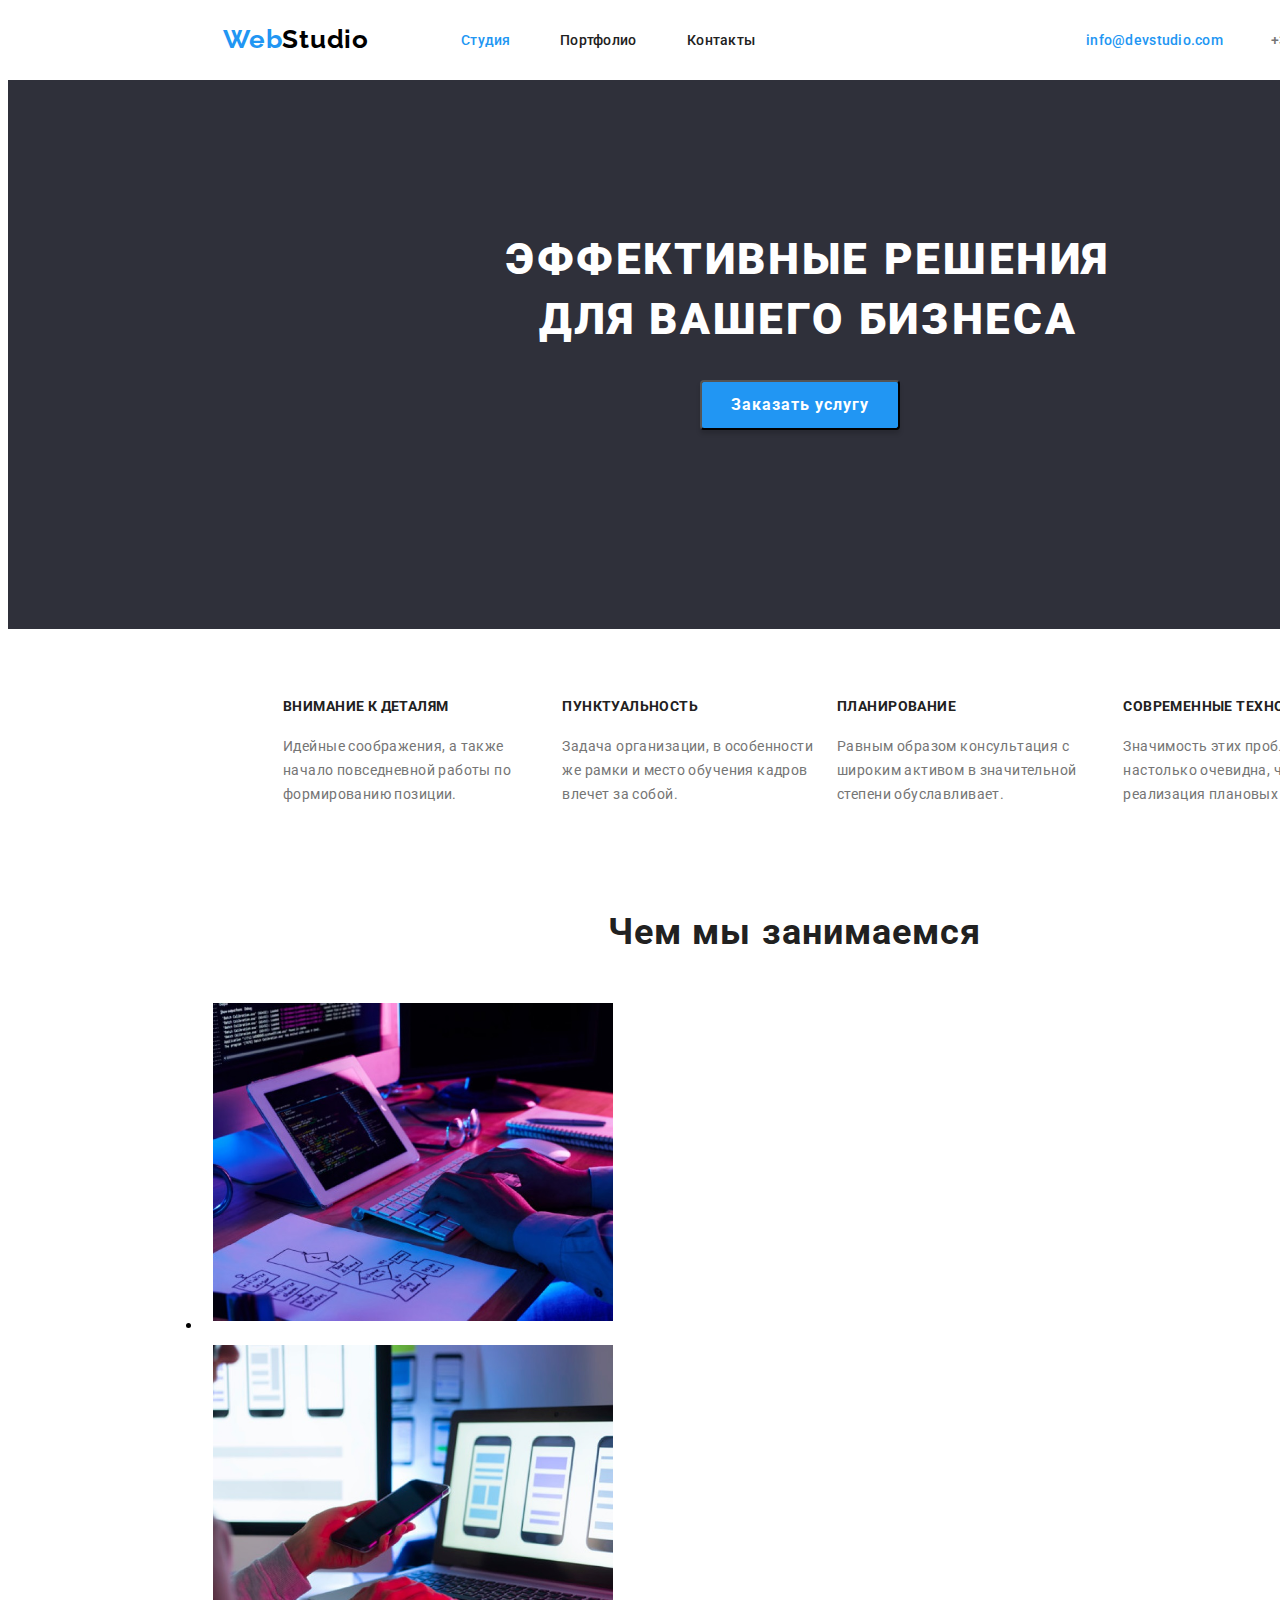
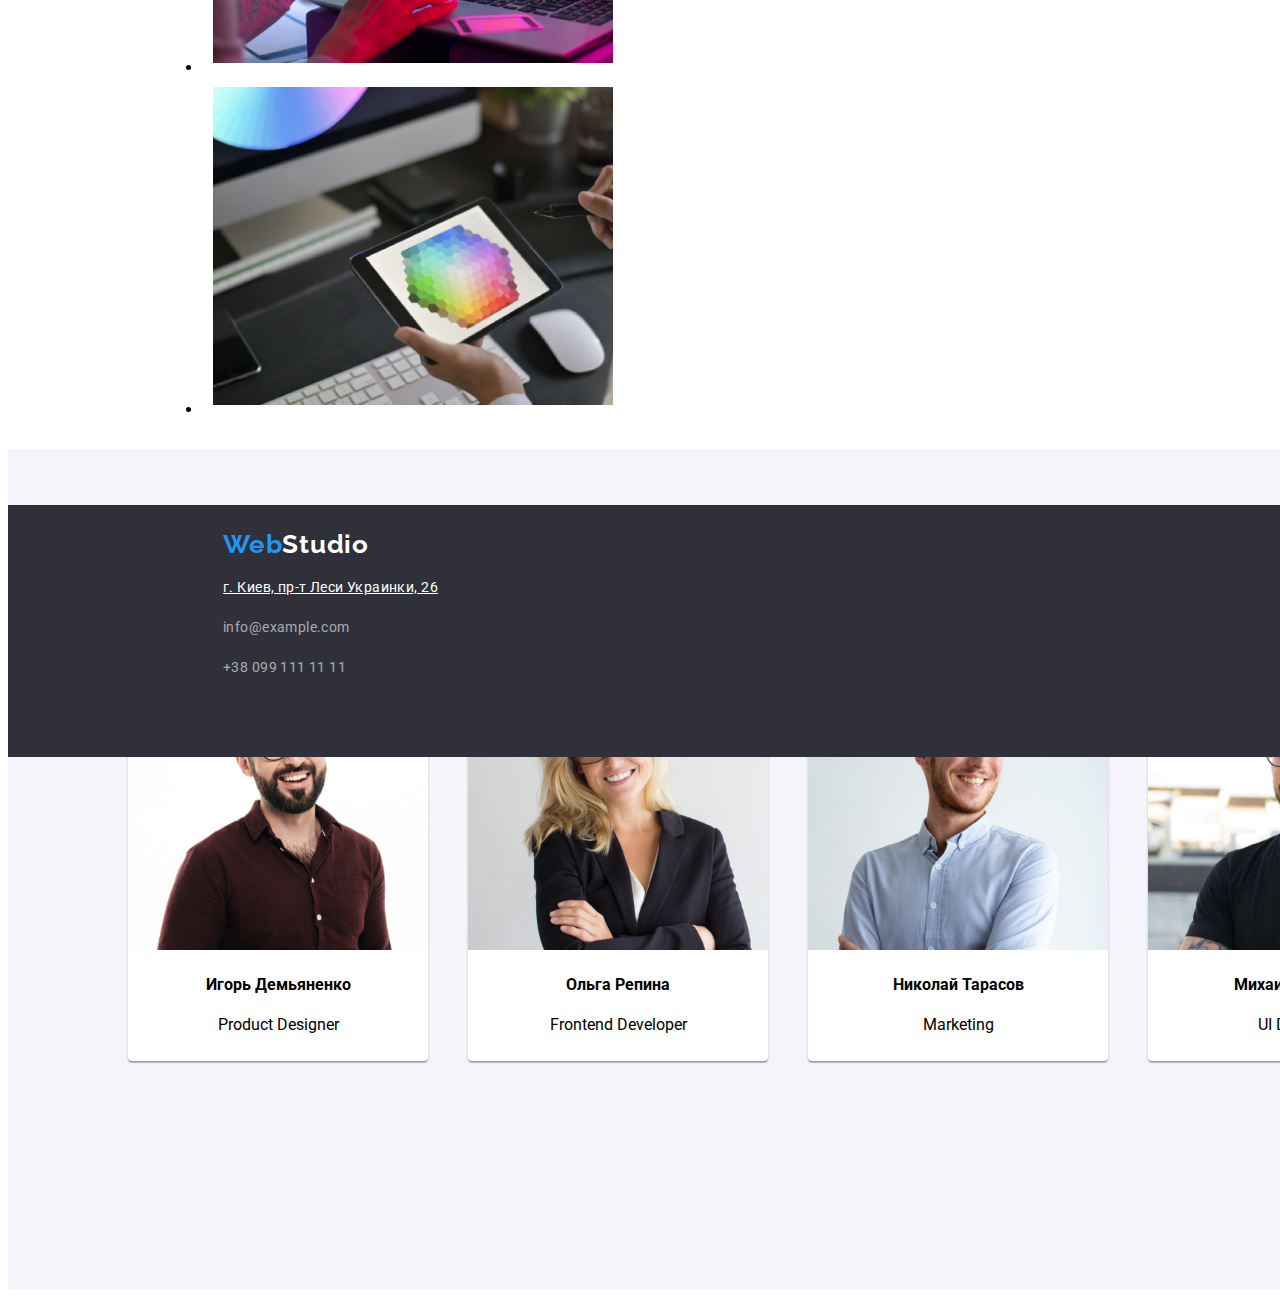
==== index.html @ 10d5cc78 "Add files via upload" ====
<!DOCTYPE html>
<html lang="en">
<head>
    <meta charset="UTF-8">
    <meta http-equiv="X-UA-Compatible" content="IE=edge">
    <meta name="viewport" content="width=device-width, initial-scale=1.0">
    <title>KekStudio</title>
    <link rel="stylesheet" href="styles/styles.css">
    <link rel="preconnect" href="https://fonts.googleapis.com">
    <link rel="preconnect" href="https://fonts.gstatic.com" crossorigin>
    <link href="https://fonts.googleapis.com/css2?family=Raleway:wght@700&family=Roboto:wght@400;700;900&display=swap"
        rel="stylesheet">
</head>
<body>
    <!-- header линия ссылок итд -->
    <header class="header-top">
        <a href="" class="webstudio">Web<span style="color: black;">Studio</span></a>
        <a href="" class="header-studio">Студия</a>
        <a href="portfolio.html" class="header-contact-portfolio">Портфолио</a>
        <a href="" class="header-contact">Контакты</a>
        <a href="mailto:info@devstudio.com" class="header-email">info@devstudio.com</a>
        <a href="tel:+380961111111" class="header-phone">+38 096 111 11 11</a>
    </header>
    <main>
        <!-- первый блок - пикча со слоганом -->
        <section class="fblock-solutions">
            <h1 class="fblock-solutions-text">
                Эффективные решения<br> для вашего бизнеса
            </h1>
            <button class="fblock-button">
                Заказать услугу
            </button>
        </section>
        <!-- 2й блок. тезисы + чем занимаемся -->
        <!-- 4 блока с тезисами -->
        <section class="sblockmain">
            <ul class="sblock-fourblocks">
                <li class="sblock-blocks">
                    <h3 class="sblock-blocks-headers">
                        Внимание к деталям
                    </h3>
                    <div class="sblock-blocks-text">
                    Идейные соображения, а также начало повседневной работы по формированию позиции.</div>
                </li>
                <li class="sblock-blocks">
                    <h3 class="sblock-blocks-headers">
                        Пунктуальность
                    </h3>
                    <div class="sblock-blocks-text">
                    Задача организации, в особенности же рамки и место обучения кадров влечет за собой.</div>
                </li>
                <li class="sblock-blocks">
                    <h3 class="sblock-blocks-headers">
                        Планирование
                    </h3>
                    <div class="sblock-blocks-text">
                    Равным образом консультация с широким активом в значительной степени обуславливает.</div>
                </li>
                <li class="sblock-blocks">
                    <h3 class="sblock-blocks-headers">
                        Современные технологии
                    </h3>
                    <div class="sblock-blocks-text">
                    Значимость этих проблем настолько очевидна, что реализация плановых заданий.</div>
                </li>
            </ul>
            <!-- надпись что мы делаем -->
            <span class="sblock-whatwedo">Чем мы занимаемся</span>
            <!-- пикчи -->
            <ul class="sblock-pics">
                <li><img src="img/comp.jpg" alt="Italian Trulli" style="width:400px" class="sb-image"></li>
                <li><img src="img/comp2.jpg" alt="Italian Trulli" style="width:400px" class="sb-image"></li>
                <li><img src="img/comp3.jpg" alt="Italian Trulli" style="width:400px" class="sb-image"></li>
            </ul>
        </section>
    </main>
    <!-- 3й блок - дримтим -->
    <section class="dreamteammain">
        <h2 class="ourteamtext">Наша команда</h2>
            <ul class="tblock-main">
            <li class="tblock-teammateblock">
                <img src="img/bob.jpg" alt="r u rly read this?" style="width:300px"><br>
                <div class="bob-full"><h4>Игорь Демьяненко</h4> 
                Product Designer</div>
            </li>
            <li class="tblock-teammateblock">
                <img src="img/bob2.jpg" alt="r u rly read this?" style="width:300px"><br>
                <div class="bob-full"><h4>Ольга Репина</h4>
                Frontend Developer</div>
            </li>
            <li class="tblock-teammateblock">
                <img src="img/bob3.jpg" alt="r u rly read this?" style="width:300px"><br>
                <div class="bob-full"><h4>Николай Тарасов</h4> 
                Marketing</div></li>
            <li class="tblock-teammateblock">
                <img src="img/bob4.jpg" alt="err 404"  style="width:300px"><br>
                <div class="bob-full"><h4>Михаил Ермаков</h4> 
                UI Designer</div>
            </li>
            </ul>
        </section>
    <!-- футер - адрес контакты -->
    <footer class="footer-">
        <a href="" class="webstudio">Web<span style="color: rgb(255, 255, 255);">Studio</span></a>
        <address class="connect"><a href="https://goo.gl/maps/tZHJ2D7qMrznp7KE7" class="adr">г. Киев, пр-т Леси Украинки, 26</a>
        <p><a href="mailto:info@example.com" class="email">info@example.com</a></p>
        <p><a href="tel:+380991111111" class="tel">+38 099 111 11 11</a></p>
        </address>
    </footer>
</body>
</html>
---- styles/styles.css ----
body {
  background-color: #ffffff;
  font-family: "Roboto", sans-serif;
}
/* header линия ссылок итд */
.header-top {
  position: absolute;
  width: 1600px;
  height: 80px;
  left: 0px;
  top: 0px;
  margin-left: 8px;
  background: #ffffff;
}
.webstudio {
  position: absolute;
  width: 145px;
  height: 31px;
  left: 215px;
  top: 24px;
  text-decoration: none;
  font-family: Raleway;
  font-style: normal;
  font-weight: bold;
  font-size: 26px;
  line-height: 31px;
  letter-spacing: 0.03em;
  color: #2196f3;
}
.header-studio {
  position: absolute;
  width: 49px;
  height: 16px;
  left: 453px;
  top: 32px;
  text-decoration: none;
  font-family: Roboto;
  font-style: normal;
  font-weight: 500;
  font-size: 14px;
  line-height: 16px;
  letter-spacing: 0.02em;

  color: #2196f3;
}

.header-contact-portfolio {
  position: absolute;
  width: 77px;
  height: 16px;
  left: 552px;
  top: 32px;
  text-decoration: none;
  font-family: Roboto;
  font-style: normal;
  font-weight: 500;
  font-size: 14px;
  line-height: 16px;
  letter-spacing: 0.02em;

  color: #212121;
}
.header-contact {
  position: absolute;
  width: 68px;
  height: 16px;
  left: 679px;
  top: 32px;
  text-decoration: none;
  font-family: Roboto;
  font-style: normal;
  font-weight: 500;
  font-size: 14px;
  line-height: 16px;
  letter-spacing: 0.02em;

  color: #212121;
}
.header-email {
  position: absolute;
  width: 135px;
  height: 16px;
  left: 1078px;
  top: 32px;
  text-decoration: none;
  font-family: Roboto;
  font-style: normal;
  font-weight: 500;
  font-size: 14px;
  line-height: 16px;
  letter-spacing: 0.02em;

  color: #2196f3;
}
.header-phone {
  position: absolute;
  width: 122px;
  height: 16px;
  left: 1263px;
  top: 32px;
  text-decoration: none;
  font-family: Roboto;
  font-style: normal;
  font-weight: 500;
  font-size: 14px;
  line-height: 16px;
  letter-spacing: 0.02em;

  color: #757575;
}

/* первый блок - пикча со слоганом */
.fblock-solutions {
  background-color: #2f303a;
  width: 1600px;
  height: 600px;
  text-align: center;
}
.fblock-solutions-text {
  color: #ffffff;
  text-transform: uppercase;
  font-weight: 900;
  font-family: Roboto;
  font-size: 44px;
  font-style: normal;
  font-weight: 900;
  line-height: 60px;
  letter-spacing: 0.06em;
  text-align: center;
  padding-top: 200px;
  padding-bottom: 0px;
}
.fblock-button {
  position: absolute;
  width: 200px;
  height: 50px;
  left: 700px;
  top: 380px;
  background: #2196f3;
  box-shadow: 0px 4px 4px rgba(0, 0, 0, 0.15);
  border-radius: 4px;
  font-family: Roboto;
  font-style: normal;
  font-weight: bold;
  font-size: 16px;
  line-height: 30px;
  letter-spacing: 0.06em;
  color: #ffffff;
  cursor: pointer;
}
/* 2й блок. тезисы + чем занимаемся */
.sblockmain {
  width: 1600px;
}

.sblock-fourblocks {
  list-style-type: none;
  display: flex;
  flex-direction: row;
  width: 1100px;
  margin-left: auto;
  margin-right: auto;
  margin-top: 50px;
  margin-bottom: 100px;
}
.sblock-blocks {
  margin: 5px;
}
.sblock-blocks-headers {
  font-family: Roboto;
  font-style: normal;
  font-weight: bold;
  font-size: 14px;
  line-height: 16px;
  letter-spacing: 0.03em;
  text-transform: uppercase;

  color: #212121;
}
.sblock-blocks-text {
  margin-top: 20px;
  font-family: Roboto;
  font-style: normal;
  font-weight: normal;
  font-size: 14px;
  line-height: 24px;
  letter-spacing: 0.03em;
  color: #757575;
}

.sblock-whatwedo {
  margin-left: 600px;
  text-align: center;
  font-family: Roboto;
  font-style: normal;
  font-weight: bold;
  font-size: 36px;
  line-height: 42px;
  text-align: center;
  letter-spacing: 0.03em;

  color: #212121;
}

.sblock-pics {
  margin-top: 40px;
  margin-left: 155px;
  margin-right: auto;
}
.sb-image {
  margin: 10px;
}
/* 3й блок - дримтим */
.dreamteammain {
  width: 1600px;
  background: #f5f4fa;
}
.ourteamtext {
  text-align: center;
  font-family: Roboto;
  font-style: normal;
  font-weight: bold;
  font-size: 36px;
  line-height: 42px;
  text-align: center;
  letter-spacing: 0.03em;
  padding-top: 120px;
  color: #212121;
}

.tblock-main {
  display: flex;
  flex-direction: row;
  width: 1600px;
  height: 648px;
  padding-left: 100px;
}
.tblock-teammateblock {
  background-color: #ffffff;
  list-style-type: none;
  text-align: center;
  margin: 20px;
  margin-bottom: 0px;
  box-shadow: 0px 1px 3px rgba(0, 0, 0, 0.12), 0px 1px 1px rgba(0, 0, 0, 0.14),
    0px 2px 1px rgba(0, 0, 0, 0.2);
  border-radius: 0px 0px 4px 4px;
  height: 400px;
}

/* футер - адрес контакты */
.footer- {
  position: absolute;
  width: 1600px;
  height: 252px;
  left: 0px;
  top: 2097px;
  background: #2f303a;
  margin: 8px;
}
.connect {
  margin-top: 70px;
  margin-left: 215px;
}
.adr {
  font-family: Roboto;
  font-style: normal;
  font-weight: normal;
  font-size: 14px;
  line-height: 24px;
  /* or 171% */

  letter-spacing: 0.03em;

  color: #ffffff;
}
.email {
  font-family: Roboto;
  font-style: normal;
  font-weight: normal;
  font-size: 14px;
  line-height: 24px;
  /* or 171% */

  letter-spacing: 0.03em;
  text-decoration: none;
  color: rgba(255, 255, 255, 0.6);
}
.tel {
  font-family: Roboto;
  font-style: normal;
  font-weight: normal;
  font-size: 14px;
  line-height: 24px;
  /* or 171% */
  text-decoration: none;
  letter-spacing: 0.03em;

  color: rgba(255, 255, 255, 0.6);
}
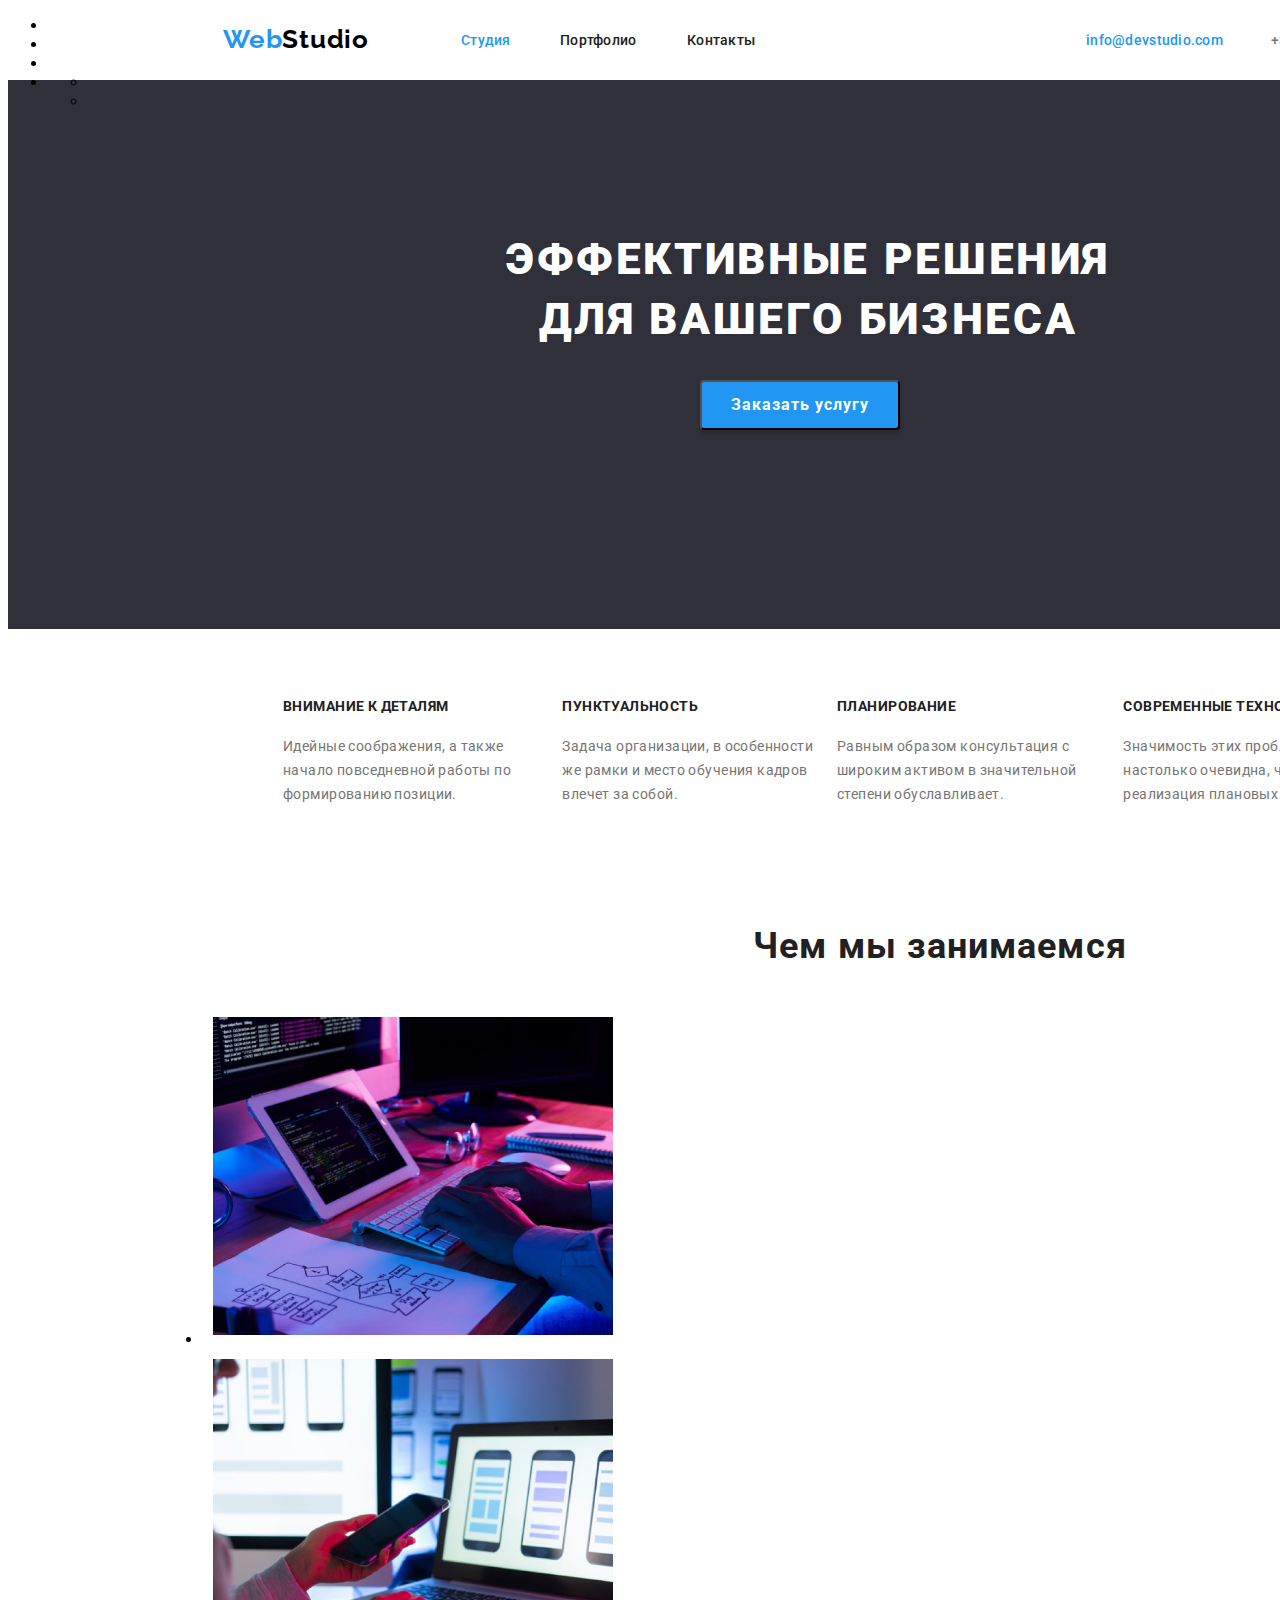
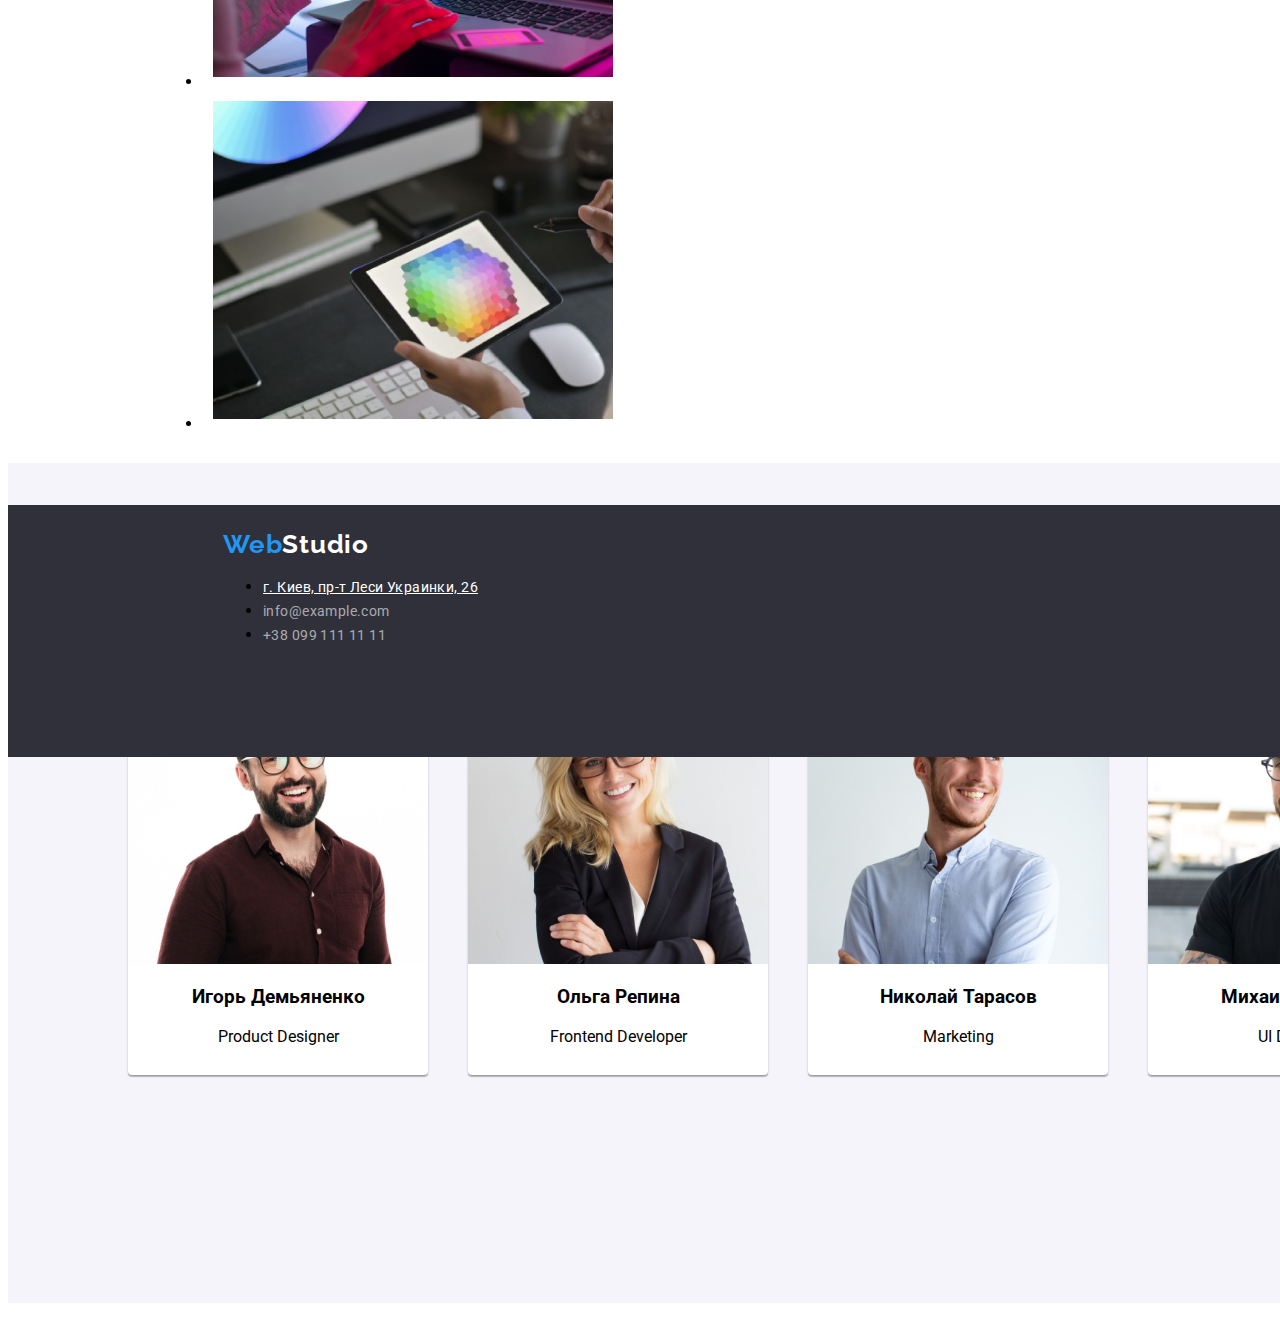
==== commit 1297c585: "Add files via upload" ====
--- a/index.html
+++ b/index.html
@@ -14,12 +14,14 @@
 <body>
     <!-- header линия ссылок итд -->
     <header class="header-top">
-        <a href="" class="webstudio">Web<span style="color: black;">Studio</span></a>
-        <a href="" class="header-studio">Студия</a>
-        <a href="portfolio.html" class="header-contact-portfolio">Портфолио</a>
-        <a href="" class="header-contact">Контакты</a>
-        <a href="mailto:info@devstudio.com" class="header-email">info@devstudio.com</a>
-        <a href="tel:+380961111111" class="header-phone">+38 096 111 11 11</a>
+        <ul class = "listfirst">
+        <li><a href="" class="webstudio">Web<span style="color: black;">Studio</span></a></li>
+        <li><a href="" class="header-studio">Студия</a></li>
+        <li><a href="portfolio.html" class="header-contact-portfolio">Портфолио</a></li>
+        <li><a href="" class="header-contact">Контакты</a><ul class = "listfirst">
+        <li><a href="mailto:info@devstudio.com" class="header-email">info@devstudio.com</a></li>
+        <li><a href="tel:+380961111111" class="header-phone">+38 096 111 11 11</a></li></ul></li>
+        </ul>
     </header>
     <main>
         <!-- первый блок - пикча со слоганом -->
@@ -27,34 +29,34 @@
             <h1 class="fblock-solutions-text">
                 Эффективные решения<br> для вашего бизнеса
             </h1>
-            <button class="fblock-button">
+            <button class="fblock-button" type="button">
                 Заказать услугу
             </button>
         </section>
         <!-- 2й блок. тезисы + чем занимаемся -->
-        <!-- 4 блока с тезисами -->
+            <!-- 4 блока с тезисами -->
         <section class="sblockmain">
             <ul class="sblock-fourblocks">
                 <li class="sblock-blocks">
                     <h3 class="sblock-blocks-headers">
                         Внимание к деталям
                     </h3>
-                    <div class="sblock-blocks-text">
-                    Идейные соображения, а также начало повседневной работы по формированию позиции.</div>
+                    <p class="sblock-blocks-text">
+                    Идейные соображения, а также начало повседневной работы по формированию позиции.</p>
                 </li>
                 <li class="sblock-blocks">
                     <h3 class="sblock-blocks-headers">
                         Пунктуальность
                     </h3>
-                    <div class="sblock-blocks-text">
-                    Задача организации, в особенности же рамки и место обучения кадров влечет за собой.</div>
+                    <p class="sblock-blocks-text">
+                    Задача организации, в особенности же рамки и место обучения кадров влечет за собой.</p>
                 </li>
                 <li class="sblock-blocks">
                     <h3 class="sblock-blocks-headers">
                         Планирование
                     </h3>
-                    <div class="sblock-blocks-text">
-                    Равным образом консультация с широким активом в значительной степени обуславливает.</div>
+                    <p class="sblock-blocks-text">
+                    Равным образом консультация с широким активом в значительной степени обуславливает.</p>
                 </li>
                 <li class="sblock-blocks">
                     <h3 class="sblock-blocks-headers">
@@ -65,7 +67,9 @@
                 </li>
             </ul>
             <!-- надпись что мы делаем -->
-            <span class="sblock-whatwedo">Чем мы занимаемся</span>
+        </section>
+        <section>
+            <h2 class="sblock-whatwedo">Чем мы занимаемся</h2>
             <!-- пикчи -->
             <ul class="sblock-pics">
                 <li><img src="img/comp.jpg" alt="Italian Trulli" style="width:400px" class="sb-image"></li>
@@ -80,31 +84,33 @@
             <ul class="tblock-main">
             <li class="tblock-teammateblock">
                 <img src="img/bob.jpg" alt="r u rly read this?" style="width:300px"><br>
-                <div class="bob-full"><h4>Игорь Демьяненко</h4> 
-                Product Designer</div>
+                <p class="bob-full"><h3>Игорь Демьяненко</h3> 
+                Product Designer</p>
             </li>
             <li class="tblock-teammateblock">
                 <img src="img/bob2.jpg" alt="r u rly read this?" style="width:300px"><br>
-                <div class="bob-full"><h4>Ольга Репина</h4>
-                Frontend Developer</div>
+                <p class="bob-full"><h3>Ольга Репина</h3>
+                Frontend Developer</p>
             </li>
             <li class="tblock-teammateblock">
                 <img src="img/bob3.jpg" alt="r u rly read this?" style="width:300px"><br>
-                <div class="bob-full"><h4>Николай Тарасов</h4> 
-                Marketing</div></li>
+                <p class="bob-full"><h3>Николай Тарасов</h3> 
+                Marketing</p></li>
             <li class="tblock-teammateblock">
                 <img src="img/bob4.jpg" alt="err 404"  style="width:300px"><br>
-                <div class="bob-full"><h4>Михаил Ермаков</h4> 
-                UI Designer</div>
+                <p class="bob-full"><h3>Михаил Ермаков</h3> 
+                UI Designer</p>
             </li>
             </ul>
         </section>
     <!-- футер - адрес контакты -->
     <footer class="footer-">
         <a href="" class="webstudio">Web<span style="color: rgb(255, 255, 255);">Studio</span></a>
-        <address class="connect"><a href="https://goo.gl/maps/tZHJ2D7qMrznp7KE7" class="adr">г. Киев, пр-т Леси Украинки, 26</a>
-        <p><a href="mailto:info@example.com" class="email">info@example.com</a></p>
-        <p><a href="tel:+380991111111" class="tel">+38 099 111 11 11</a></p>
+        <address class="connect">
+            <ul class="lastliststyle">
+            <li><a href="https://goo.gl/maps/tZHJ2D7qMrznp7KE7" class="adr">г. Киев, пр-т Леси Украинки, 26</a></li>
+            <li><a href="mailto:info@example.com" class="email">info@example.com</a></li>
+            <li><a href="tel:+380991111111" class="tel">+38 099 111 11 11</a></li></ul>
         </address>
     </footer>
 </body>
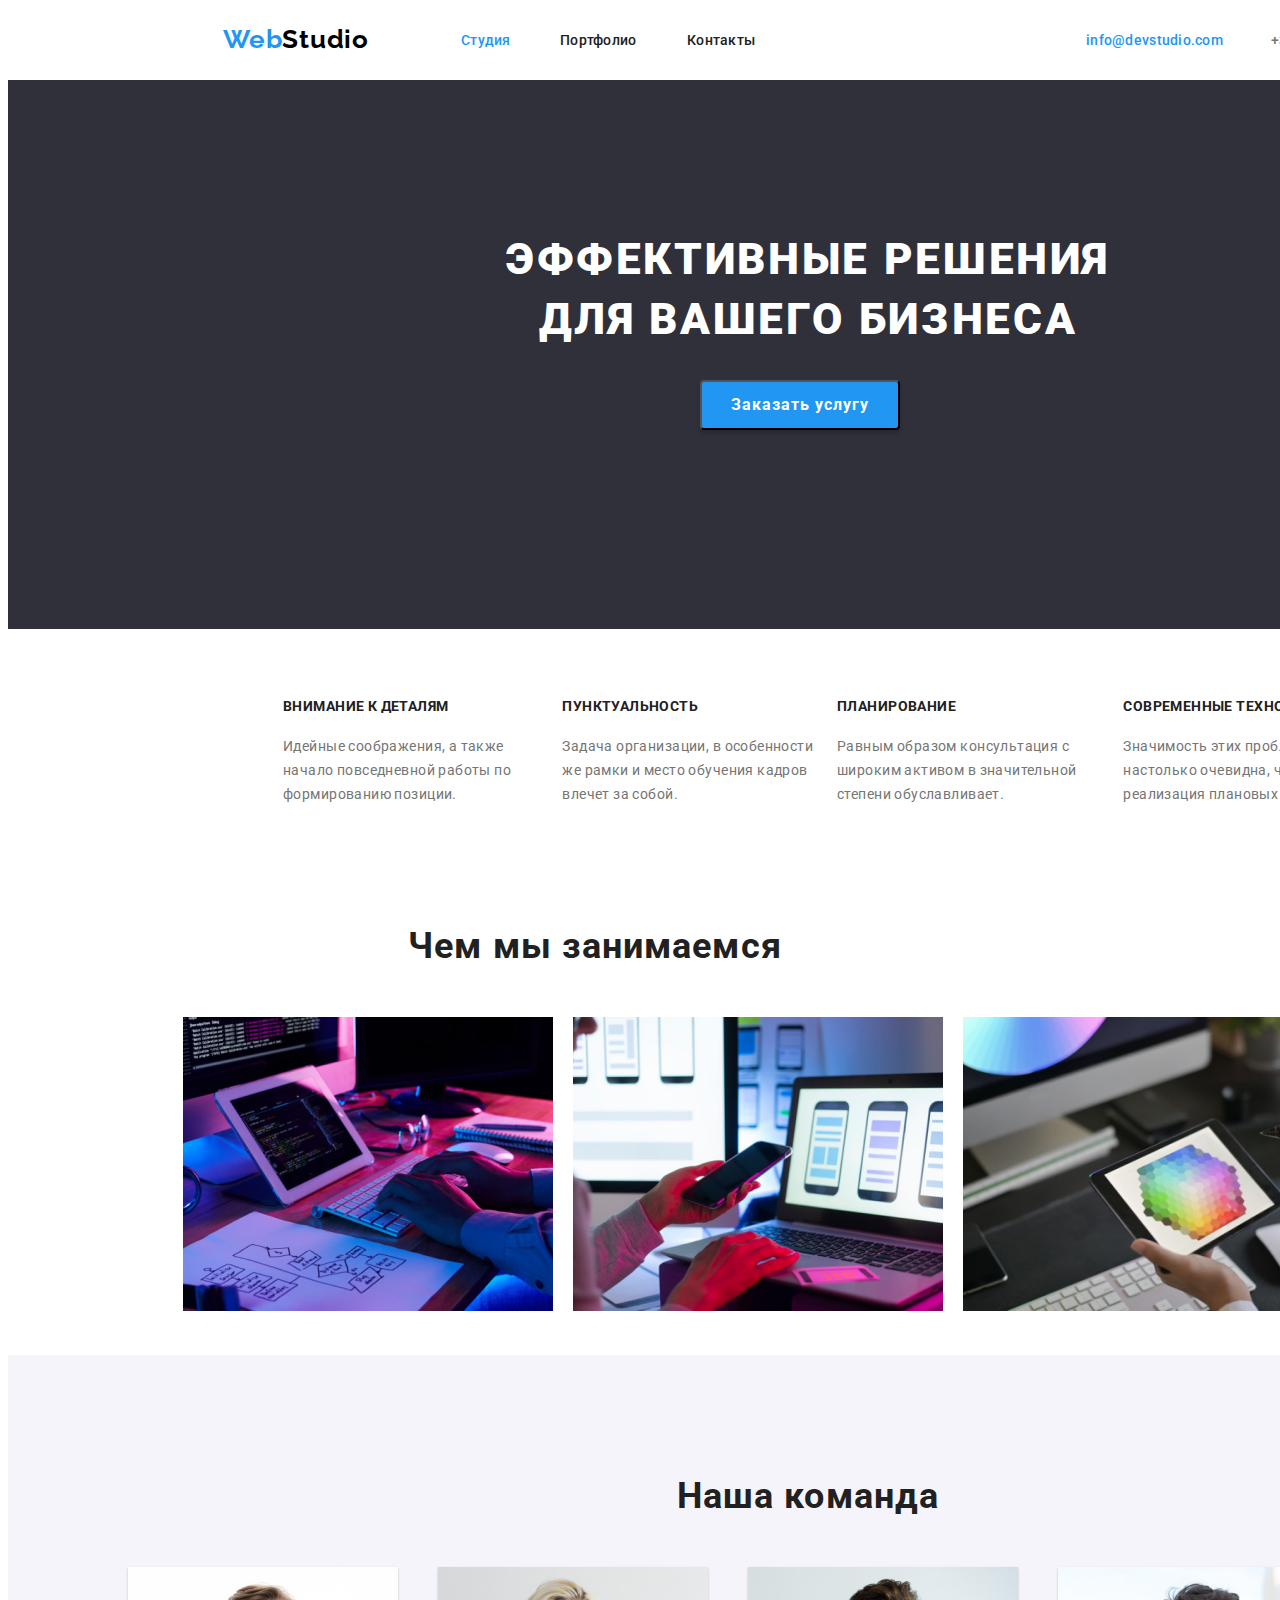
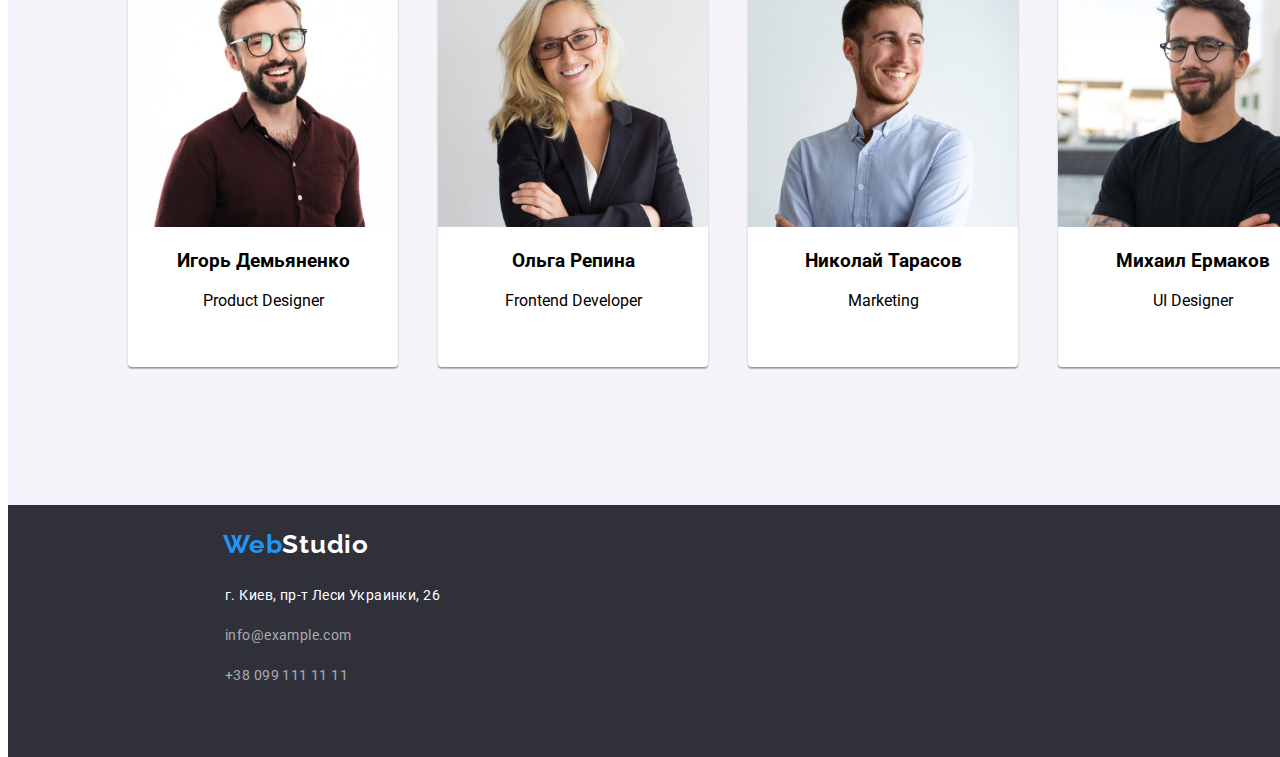
==== commit cd00ae82: "Add files via upload" ====
--- a/index.html
+++ b/index.html
@@ -14,13 +14,16 @@
 <body>
     <!-- header линия ссылок итд -->
     <header class="header-top">
-        <ul class = "listfirst">
-        <li><a href="" class="webstudio">Web<span style="color: black;">Studio</span></a></li>
+        <nav>
+        <a href="" class="webstudio">Web<span style="color: black;">Studio</span></a>
+        <ul class="listfirst">
         <li><a href="" class="header-studio">Студия</a></li>
         <li><a href="portfolio.html" class="header-contact-portfolio">Портфолио</a></li>
-        <li><a href="" class="header-contact">Контакты</a><ul class = "listfirst">
+        <li><a href="" class="header-contact">Контакты</a></li></ul>
+        </nav>
+        <ul class = "listfirst">
         <li><a href="mailto:info@devstudio.com" class="header-email">info@devstudio.com</a></li>
-        <li><a href="tel:+380961111111" class="header-phone">+38 096 111 11 11</a></li></ul></li>
+        <li><a href="tel:+380961111111" class="header-phone">+38 096 111 11 11</a></li>
         </ul>
     </header>
     <main>
@@ -36,6 +39,7 @@
         <!-- 2й блок. тезисы + чем занимаемся -->
             <!-- 4 блока с тезисами -->
         <section class="sblockmain">
+            <h2 hidden>веб студия</h2>
             <ul class="sblock-fourblocks">
                 <li class="sblock-blocks">
                     <h3 class="sblock-blocks-headers">
@@ -72,37 +76,38 @@
             <h2 class="sblock-whatwedo">Чем мы занимаемся</h2>
             <!-- пикчи -->
             <ul class="sblock-pics">
-                <li><img src="img/comp.jpg" alt="Italian Trulli" style="width:400px" class="sb-image"></li>
-                <li><img src="img/comp2.jpg" alt="Italian Trulli" style="width:400px" class="sb-image"></li>
-                <li><img src="img/comp3.jpg" alt="Italian Trulli" style="width:400px" class="sb-image"></li>
+                <li><img src="img/comp.jpg" alt="Italian Trulli" style="width:370px" class="sb-image"></li>
+                <li><img src="img/comp2.jpg" alt="Italian Trulli" style="width:370px" class="sb-image"></li>
+                <li><img src="img/comp3.jpg" alt="Italian Trulli" style="width:370px" class="sb-image"></li>
             </ul>
         </section>
-    </main>
     <!-- 3й блок - дримтим -->
     <section class="dreamteammain">
         <h2 class="ourteamtext">Наша команда</h2>
             <ul class="tblock-main">
             <li class="tblock-teammateblock">
-                <img src="img/bob.jpg" alt="r u rly read this?" style="width:300px"><br>
-                <p class="bob-full"><h3>Игорь Демьяненко</h3> 
-                Product Designer</p>
+                <img src="img/bob.jpg" alt="r u rly read this?" style="width:270px"><br>
+                <h3>Игорь Демьяненко</h3> 
+                <p>Product Designer</p>
             </li>
             <li class="tblock-teammateblock">
-                <img src="img/bob2.jpg" alt="r u rly read this?" style="width:300px"><br>
-                <p class="bob-full"><h3>Ольга Репина</h3>
-                Frontend Developer</p>
+                <img src="img/bob2.jpg" alt="r u rly read this?" style="width:270px"><br>
+                <h3>Ольга Репина</h3>
+                <p>Frontend Developer</p>
             </li>
             <li class="tblock-teammateblock">
-                <img src="img/bob3.jpg" alt="r u rly read this?" style="width:300px"><br>
-                <p class="bob-full"><h3>Николай Тарасов</h3> 
-                Marketing</p></li>
+                <img src="img/bob3.jpg" alt="r u rly read this?" style="width:270px"><br>
+                <h3>Николай Тарасов</h3> 
+                <p>Marketing</p>
+                </li>
             <li class="tblock-teammateblock">
-                <img src="img/bob4.jpg" alt="err 404"  style="width:300px"><br>
-                <p class="bob-full"><h3>Михаил Ермаков</h3> 
-                UI Designer</p>
+                <img src="img/bob4.jpg" alt="err 404"  style="width:270px"><br>
+                <h3>Михаил Ермаков</h3> 
+                <p>UI Designer</p>
             </li>
             </ul>
         </section>
+    </main>
     <!-- футер - адрес контакты -->
     <footer class="footer-">
         <a href="" class="webstudio">Web<span style="color: rgb(255, 255, 255);">Studio</span></a>
--- a/styles/styles.css
+++ b/styles/styles.css
@@ -2,6 +2,10 @@
   background-color: #ffffff;
   font-family: "Roboto", sans-serif;
 }
+:root {
+  --color-primary: #2196f3;
+}
+
 /* header линия ссылок итд */
 .header-top {
   position: absolute;
@@ -12,6 +16,9 @@
   margin-left: 8px;
   background: #ffffff;
 }
+.listfirst {
+  list-style-type: none;
+}
 .webstudio {
   position: absolute;
   width: 145px;
@@ -25,7 +32,7 @@
   font-size: 26px;
   line-height: 31px;
   letter-spacing: 0.03em;
-  color: #2196f3;
+  color: var(--color-primary);
 }
 .header-studio {
   position: absolute;
@@ -41,7 +48,7 @@
   line-height: 16px;
   letter-spacing: 0.02em;
 
-  color: #2196f3;
+  color: var(--color-primary);
 }
 
 .header-contact-portfolio {
@@ -90,7 +97,7 @@
   line-height: 16px;
   letter-spacing: 0.02em;
 
-  color: #2196f3;
+  color: var(--color-primary);
 }
 .header-phone {
   position: absolute;
@@ -136,7 +143,7 @@
   height: 50px;
   left: 700px;
   top: 380px;
-  background: #2196f3;
+  background: var(--color-primary);
   box-shadow: 0px 4px 4px rgba(0, 0, 0, 0.15);
   border-radius: 4px;
   font-family: Roboto;
@@ -189,8 +196,8 @@
 }
 
 .sblock-whatwedo {
-  margin-left: 600px;
-  text-align: center;
+  text-align: center;
+  margin-left: -90px;
   font-family: Roboto;
   font-style: normal;
   font-weight: bold;
@@ -204,8 +211,11 @@
 
 .sblock-pics {
   margin-top: 40px;
-  margin-left: 155px;
+  margin-left: 125px;
   margin-right: auto;
+  display: flex;
+  flex-direction: row;
+  list-style: none;
 }
 .sb-image {
   margin: 10px;
@@ -240,7 +250,6 @@
   list-style-type: none;
   text-align: center;
   margin: 20px;
-  margin-bottom: 0px;
   box-shadow: 0px 1px 3px rgba(0, 0, 0, 0.12), 0px 1px 1px rgba(0, 0, 0, 0.14),
     0px 2px 1px rgba(0, 0, 0, 0.2);
   border-radius: 0px 0px 4px 4px;
@@ -256,11 +265,17 @@
   top: 2097px;
   background: #2f303a;
   margin: 8px;
+  line-height: 40px;
 }
 .connect {
   margin-top: 70px;
   margin-left: 215px;
 }
+.lastliststyle {
+  list-style-type: none;
+  margin-left: -38px;
+}
+
 .adr {
   font-family: Roboto;
   font-style: normal;
@@ -268,7 +283,7 @@
   font-size: 14px;
   line-height: 24px;
   /* or 171% */
-
+  text-decoration: none;
   letter-spacing: 0.03em;
 
   color: #ffffff;
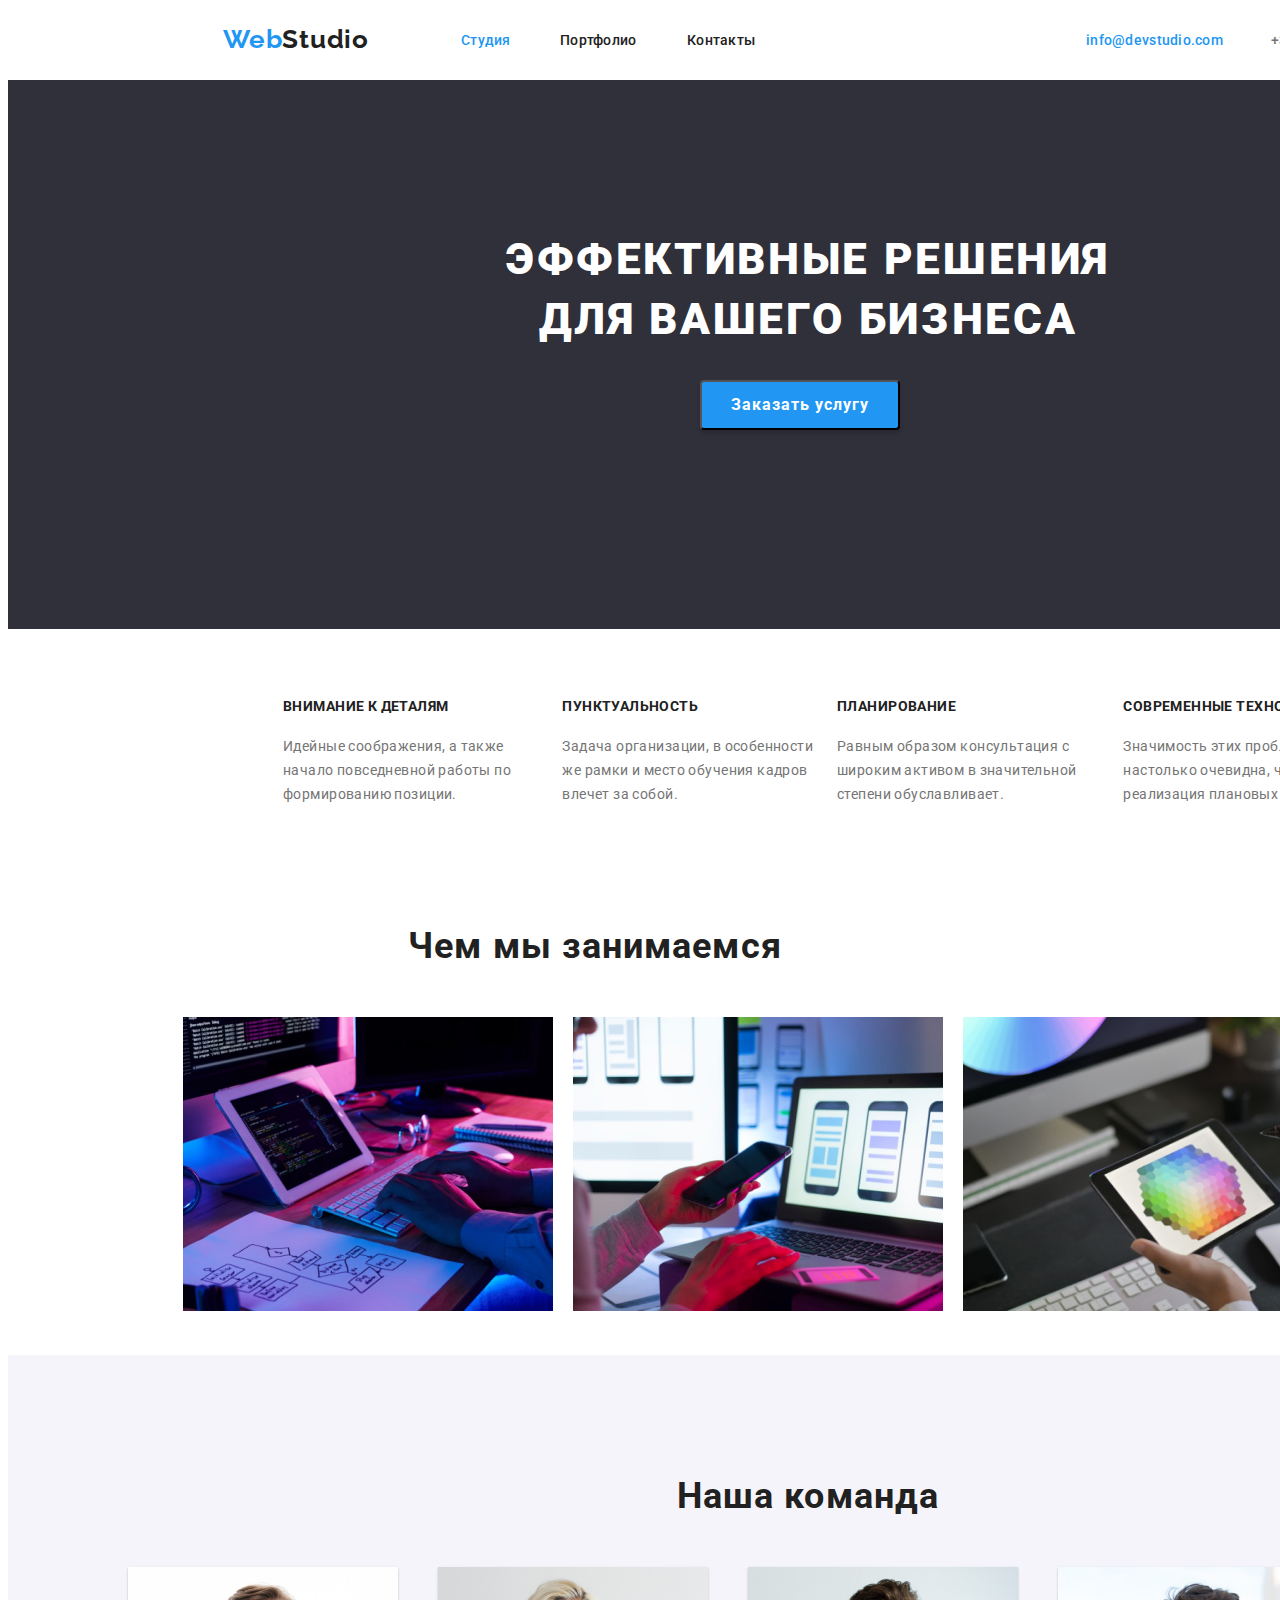
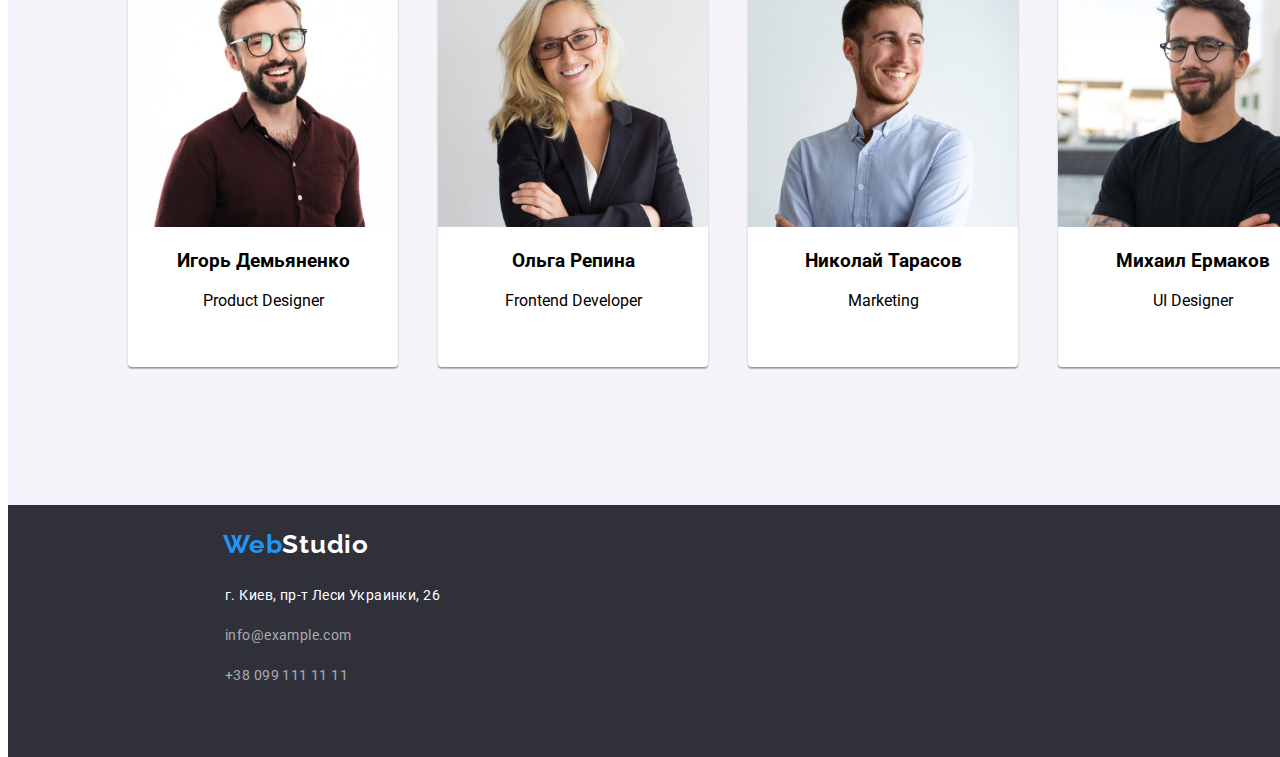
==== commit f53ab91b: "Add files via upload" ====
--- a/index.html
+++ b/index.html
@@ -5,17 +5,18 @@
     <meta http-equiv="X-UA-Compatible" content="IE=edge">
     <meta name="viewport" content="width=device-width, initial-scale=1.0">
     <title>KekStudio</title>
-    <link rel="stylesheet" href="styles/styles.css">
+    
     <link rel="preconnect" href="https://fonts.googleapis.com">
     <link rel="preconnect" href="https://fonts.gstatic.com" crossorigin>
     <link href="https://fonts.googleapis.com/css2?family=Raleway:wght@700&family=Roboto:wght@400;700;900&display=swap"
         rel="stylesheet">
+    <link rel="stylesheet" href="styles/styles.css">
 </head>
 <body>
     <!-- header линия ссылок итд -->
     <header class="header-top">
         <nav>
-        <a href="" class="webstudio">Web<span style="color: black;">Studio</span></a>
+        <a href="index.html" class="webstudio">Web<span class="say-no-to-inline-styles-black">Studio</span></a>
         <ul class="listfirst">
         <li><a href="" class="header-studio">Студия</a></li>
         <li><a href="portfolio.html" class="header-contact-portfolio">Портфолио</a></li>
@@ -110,7 +111,7 @@
     </main>
     <!-- футер - адрес контакты -->
     <footer class="footer-">
-        <a href="" class="webstudio">Web<span style="color: rgb(255, 255, 255);">Studio</span></a>
+        <a href="index.html" class="webstudio">Web<span class="say-no-to-inline-styles">Studio</span></a>
         <address class="connect">
             <ul class="lastliststyle">
             <li><a href="https://goo.gl/maps/tZHJ2D7qMrznp7KE7" class="adr">г. Киев, пр-т Леси Украинки, 26</a></li>
--- a/styles/styles.css
+++ b/styles/styles.css
@@ -19,6 +19,13 @@
 .listfirst {
   list-style-type: none;
 }
+.say-no-to-inline-styles-black {
+  color: #212121;
+}
+.say-no-to-inline-styles {
+  color: rgb(255, 255, 255);
+}
+
 .webstudio {
   position: absolute;
   width: 145px;
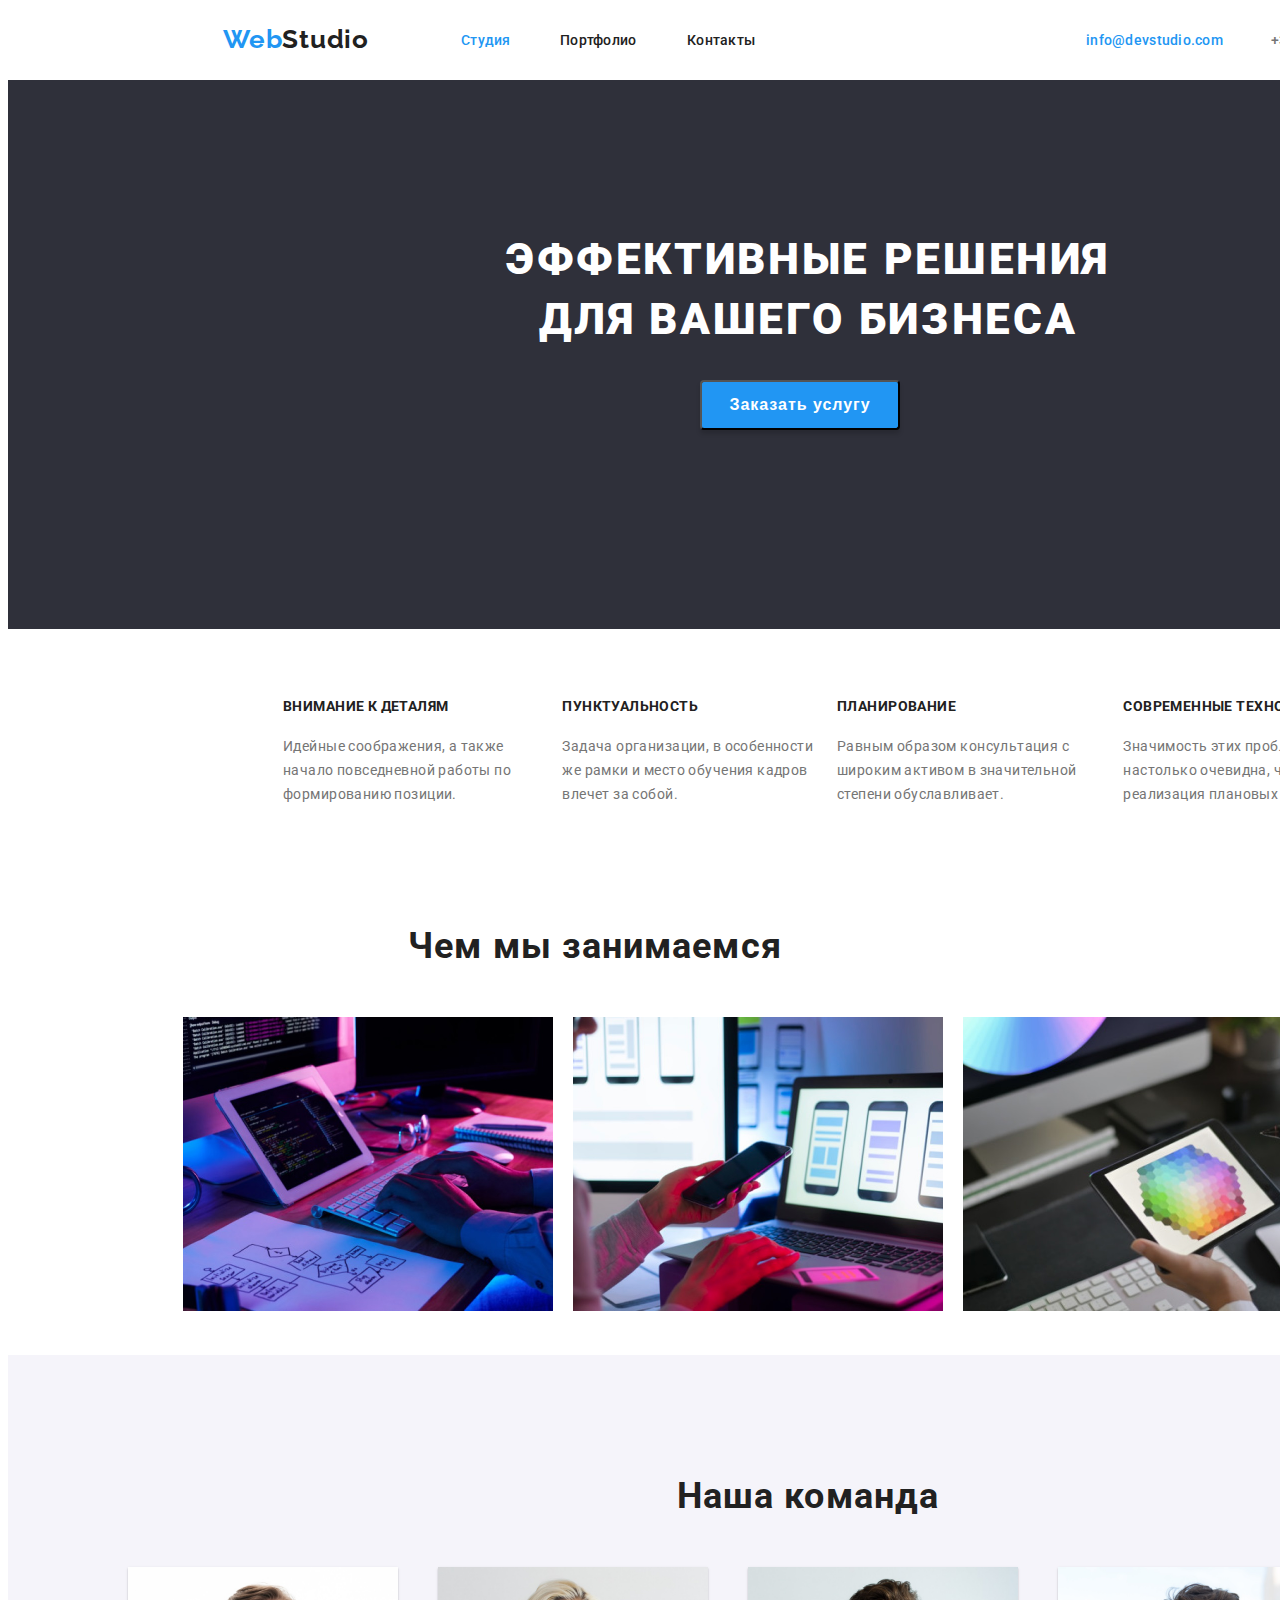
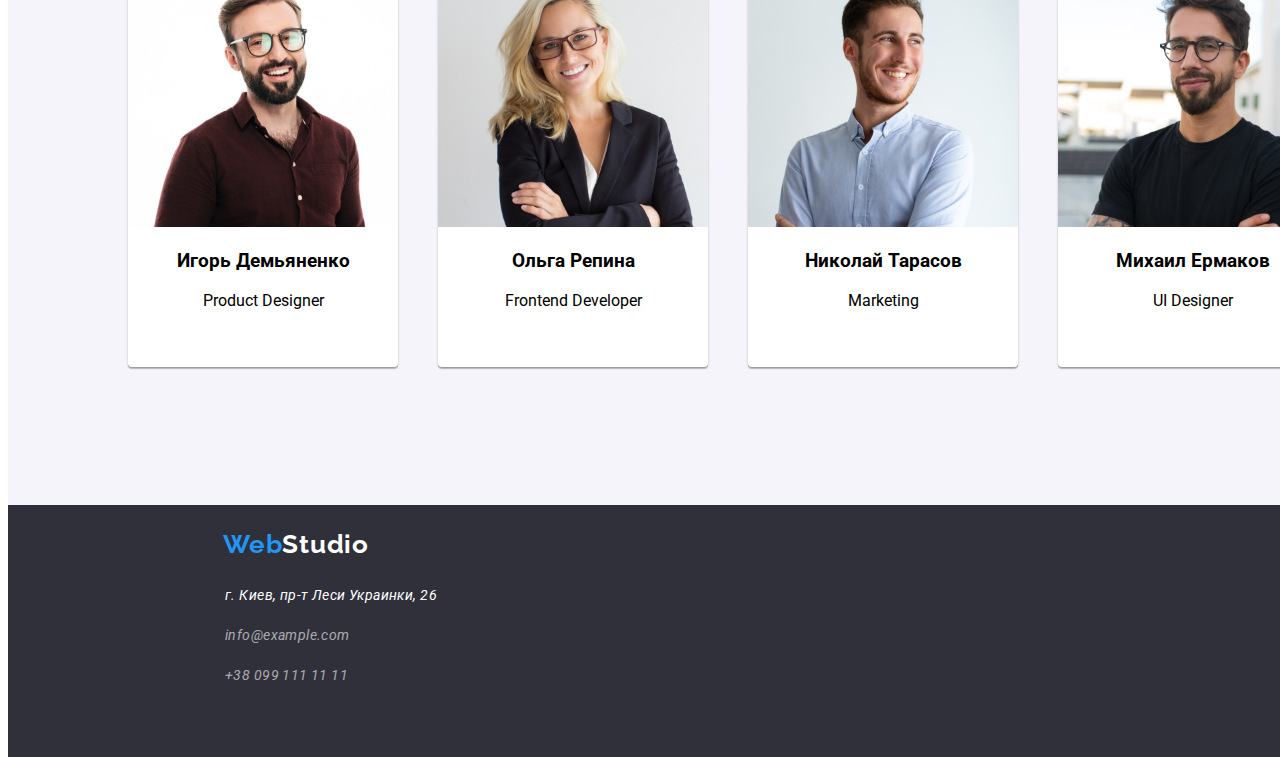
==== commit b3f0861a: "Add files via upload" ====
--- a/index.html
+++ b/index.html
@@ -12,14 +12,14 @@
         rel="stylesheet">
     <link rel="stylesheet" href="styles/styles.css">
 </head>
-<body>
+<body class="body">
     <!-- header линия ссылок итд -->
     <header class="header-top">
         <nav>
         <a href="index.html" class="webstudio">Web<span class="say-no-to-inline-styles-black">Studio</span></a>
         <ul class="listfirst">
-        <li><a href="" class="header-studio">Студия</a></li>
-        <li><a href="portfolio.html" class="header-contact-portfolio">Портфолио</a></li>
+        <li><a href="" class="header-studio-index">Студия</a></li>
+        <li><a href="portfolio.html" class="header-contact-portfolio-index">Портфолио</a></li>
         <li><a href="" class="header-contact">Контакты</a></li></ul>
         </nav>
         <ul class = "listfirst">
@@ -110,7 +110,7 @@
         </section>
     </main>
     <!-- футер - адрес контакты -->
-    <footer class="footer-">
+    <footer class="footer-two">
         <a href="index.html" class="webstudio">Web<span class="say-no-to-inline-styles">Studio</span></a>
         <address class="connect">
             <ul class="lastliststyle">
--- a/styles/styles.css
+++ b/styles/styles.css
@@ -1,4 +1,4 @@
-body {
+.body {
   background-color: #ffffff;
   font-family: "Roboto", sans-serif;
 }
@@ -41,14 +41,13 @@
   letter-spacing: 0.03em;
   color: var(--color-primary);
 }
-.header-studio {
+.header-studio-index {
   position: absolute;
   width: 49px;
   height: 16px;
   left: 453px;
   top: 32px;
   text-decoration: none;
-  font-family: Roboto;
   font-style: normal;
   font-weight: 500;
   font-size: 14px;
@@ -58,14 +57,13 @@
   color: var(--color-primary);
 }
 
-.header-contact-portfolio {
+.header-contact-portfolio-index {
   position: absolute;
   width: 77px;
   height: 16px;
   left: 552px;
   top: 32px;
   text-decoration: none;
-  font-family: Roboto;
   font-style: normal;
   font-weight: 500;
   font-size: 14px;
@@ -81,7 +79,6 @@
   left: 679px;
   top: 32px;
   text-decoration: none;
-  font-family: Roboto;
   font-style: normal;
   font-weight: 500;
   font-size: 14px;
@@ -90,22 +87,7 @@
 
   color: #212121;
 }
-.header-email {
-  position: absolute;
-  width: 135px;
-  height: 16px;
-  left: 1078px;
-  top: 32px;
-  text-decoration: none;
-  font-family: Roboto;
-  font-style: normal;
-  font-weight: 500;
-  font-size: 14px;
-  line-height: 16px;
-  letter-spacing: 0.02em;
-
-  color: var(--color-primary);
-}
+
 .header-phone {
   position: absolute;
   width: 122px;
@@ -113,7 +95,6 @@
   left: 1263px;
   top: 32px;
   text-decoration: none;
-  font-family: Roboto;
   font-style: normal;
   font-weight: 500;
   font-size: 14px;
@@ -134,9 +115,7 @@
   color: #ffffff;
   text-transform: uppercase;
   font-weight: 900;
-  font-family: Roboto;
   font-size: 44px;
-  font-style: normal;
   font-weight: 900;
   line-height: 60px;
   letter-spacing: 0.06em;
@@ -153,8 +132,6 @@
   background: var(--color-primary);
   box-shadow: 0px 4px 4px rgba(0, 0, 0, 0.15);
   border-radius: 4px;
-  font-family: Roboto;
-  font-style: normal;
   font-weight: bold;
   font-size: 16px;
   line-height: 30px;
@@ -181,8 +158,6 @@
   margin: 5px;
 }
 .sblock-blocks-headers {
-  font-family: Roboto;
-  font-style: normal;
   font-weight: bold;
   font-size: 14px;
   line-height: 16px;
@@ -193,9 +168,6 @@
 }
 .sblock-blocks-text {
   margin-top: 20px;
-  font-family: Roboto;
-  font-style: normal;
-  font-weight: normal;
   font-size: 14px;
   line-height: 24px;
   letter-spacing: 0.03em;
@@ -205,8 +177,6 @@
 .sblock-whatwedo {
   text-align: center;
   margin-left: -90px;
-  font-family: Roboto;
-  font-style: normal;
   font-weight: bold;
   font-size: 36px;
   line-height: 42px;
@@ -234,8 +204,6 @@
 }
 .ourteamtext {
   text-align: center;
-  font-family: Roboto;
-  font-style: normal;
   font-weight: bold;
   font-size: 36px;
   line-height: 42px;
@@ -264,7 +232,7 @@
 }
 
 /* футер - адрес контакты */
-.footer- {
+.footer-two {
   position: absolute;
   width: 1600px;
   height: 252px;
@@ -284,8 +252,6 @@
 }
 
 .adr {
-  font-family: Roboto;
-  font-style: normal;
   font-weight: normal;
   font-size: 14px;
   line-height: 24px;
@@ -295,27 +261,233 @@
 
   color: #ffffff;
 }
-.email {
-  font-family: Roboto;
-  font-style: normal;
-  font-weight: normal;
+
+.tel {
   font-size: 14px;
   line-height: 24px;
   /* or 171% */
-
-  letter-spacing: 0.03em;
-  text-decoration: none;
+  text-decoration: none;
+  letter-spacing: 0.03em;
+
   color: rgba(255, 255, 255, 0.6);
 }
-.tel {
-  font-family: Roboto;
-  font-style: normal;
-  font-weight: normal;
+/* header */
+
+/* header линия ссылок итд */
+.header-top {
+  position: absolute;
+  width: 1600px;
+  height: 80px;
+  left: 0px;
+  top: 0px;
+  margin-left: 8px;
+  background: #ffffff;
+}
+.listfirst {
+  list-style-type: none;
+}
+.webstudio {
+  position: absolute;
+  width: 145px;
+  height: 31px;
+  left: 215px;
+  top: 24px;
+  text-decoration: none;
+  font-family: Raleway;
+  font-weight: bold;
+  font-size: 26px;
+  line-height: 31px;
+  letter-spacing: 0.03em;
+  color: #2196f3;
+}
+.say-no-to-inline-styles-black {
+  color: #212121;
+}
+.say-no-to-inline-styles {
+  color: rgb(255, 255, 255);
+}
+.header-studio {
+  position: absolute;
+  width: 49px;
+  height: 16px;
+  left: 453px;
+  top: 32px;
+  text-decoration: none;
+  font-weight: 500;
+  font-size: 14px;
+  line-height: 16px;
+  letter-spacing: 0.02em;
+
+  color: black;
+}
+
+.header-contact-portfolio {
+  position: absolute;
+  width: 77px;
+  height: 16px;
+  left: 552px;
+  top: 32px;
+  text-decoration: none;
+  font-weight: 500;
+  font-size: 14px;
+  line-height: 16px;
+  letter-spacing: 0.02em;
+
+  color: #2196f3;
+}
+.header-contact {
+  position: absolute;
+  width: 68px;
+  height: 16px;
+  left: 679px;
+  top: 32px;
+  text-decoration: none;
+  font-weight: 500;
+  font-size: 14px;
+  line-height: 16px;
+  letter-spacing: 0.02em;
+
+  color: #212121;
+}
+.header-email {
+  position: absolute;
+  width: 135px;
+  height: 16px;
+  left: 1078px;
+  top: 32px;
+  text-decoration: none;
+  font-weight: 500;
+  font-size: 14px;
+  line-height: 16px;
+  letter-spacing: 0.02em;
+
+  color: #2196f3;
+}
+.header-phone {
+  position: absolute;
+  width: 122px;
+  height: 16px;
+  left: 1263px;
+  top: 32px;
+  text-decoration: none;
+  font-weight: 500;
+  font-size: 14px;
+  line-height: 16px;
+  letter-spacing: 0.02em;
+
+  color: #757575;
+}
+/* main */
+.main {
+  margin-top: 100px;
+  text-align: center;
+}
+
+/* buttons */
+
+.buttons {
+  margin-top: 150px;
+  width: 1600px;
+}
+.list-buttons {
+  list-style: none;
+  display: flex;
+  flex-direction: row;
+  margin-left: 400px;
+}
+
+.button {
+  padding-left: 20px;
+  padding-right: 20px;
+  margin-left: 5px;
+  margin-right: 5px;
+  height: 38px;
+  font-weight: 500;
+  font-size: 16px;
+  line-height: 26px;
+  background: #f5f4fa;
+  text-align: center;
+  letter-spacing: 0.03em;
+  cursor: pointer;
+  border-radius: 4px;
+  border-color: #f5f4fa;
+}
+.button1 {
+  background: #2196f3;
+}
+/* stuff */
+.stuffmain {
+  width: 1600px;
+  height: 1200px;
+  margin-left: auto;
+  margin-right: auto;
+  margin-top: 60px;
+}
+.not-table {
+  display: flex;
+  flex-direction: row;
+  list-style: none;
+  width: 1000px;
+}
+
+.stuff {
+  margin-top: 30px;
+  margin-left: auto;
+  margin-right: auto;
+  width: 80%;
+}
+.stuffone {
+  background: #ffffff;
+
+  border: 1px solid #eeeeee;
+  box-sizing: border-box;
+  padding: 0px;
+  margin: 10px;
+  width: 370px;
+  height: 404px;
+}
+.itemname {
+  font-weight: bold;
+  font-size: 18px;
+  line-height: 36px;
+  /* identical to box height, or 200% */
+  text-align: left;
+  letter-spacing: 0.06em;
+  margin-left: 15px;
+  margin-top: 15px;
+  margin-bottom: 15px;
+  color: #212121;
+}
+.itemdesc {
+  font-size: 16px;
+  line-height: 30px;
+  /* identical to box height, or 187% */
+  text-align: left;
+  letter-spacing: 0.03em;
+  margin-left: 15px;
+  margin-top: 15px;
+  margin-bottom: 15px;
+
+  color: #757575;
+}
+/* footer */
+
+.footer- {
+  position: absolute;
+  width: 1600px;
+  height: 252px;
+  left: 0px;
+  top: 1597px;
+  background: #2f303a;
+  margin: 8px;
+}
+
+.email {
   font-size: 14px;
   line-height: 24px;
   /* or 171% */
-  text-decoration: none;
-  letter-spacing: 0.03em;
-
+
+  letter-spacing: 0.03em;
+  text-decoration: none;
   color: rgba(255, 255, 255, 0.6);
 }
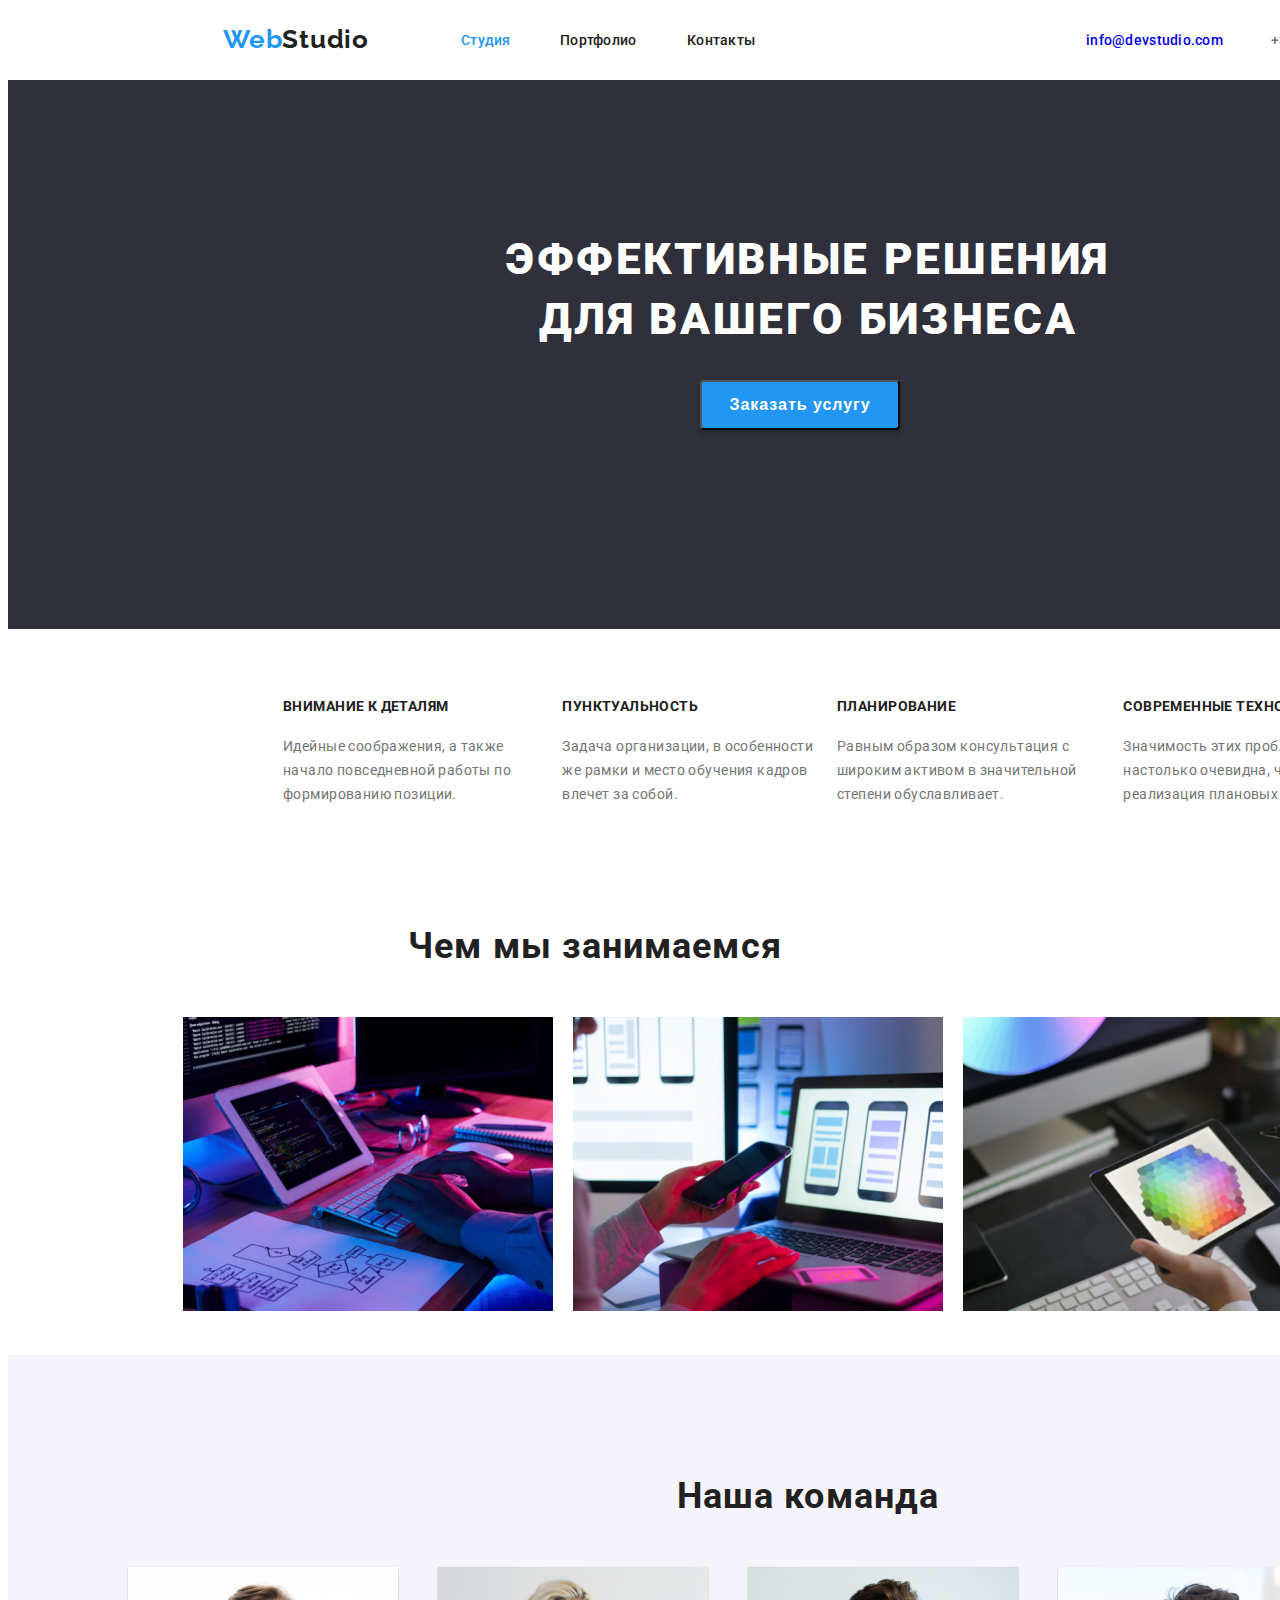
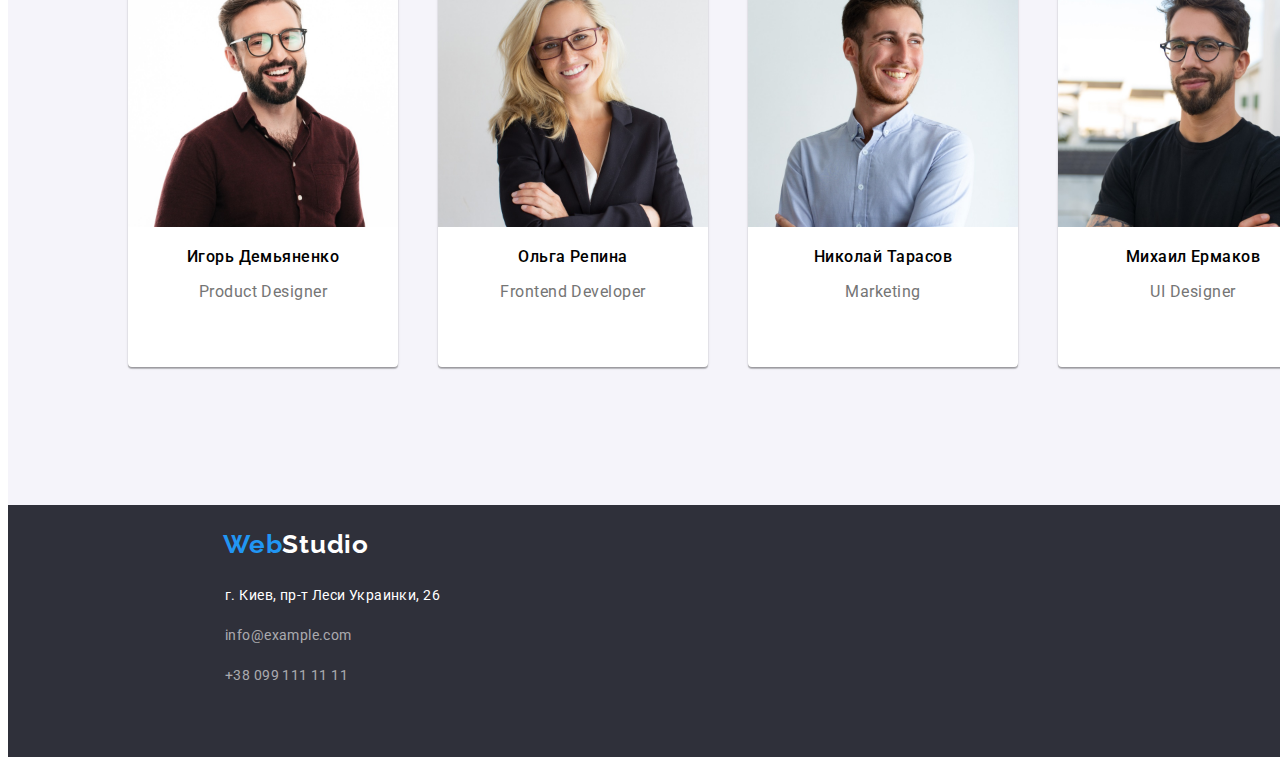
==== commit 5b5ed2a7: "Add files via upload" ====
--- a/index.html
+++ b/index.html
@@ -18,9 +18,9 @@
         <nav>
         <a href="index.html" class="webstudio">Web<span class="say-no-to-inline-styles-black">Studio</span></a>
         <ul class="listfirst">
-        <li><a href="" class="header-studio-index">Студия</a></li>
-        <li><a href="portfolio.html" class="header-contact-portfolio-index">Портфолио</a></li>
-        <li><a href="" class="header-contact">Контакты</a></li></ul>
+        <li><a href="" class="header-studio-index andhover">Студия</a></li>
+        <li><a href="portfolio.html" class="header-contact-portfolio-index andhover">Портфолио</a></li>
+        <li><a href="" class="header-contact andhover">Контакты</a></li></ul>
         </nav>
         <ul class = "listfirst">
         <li><a href="mailto:info@devstudio.com" class="header-email">info@devstudio.com</a></li>
@@ -88,23 +88,23 @@
             <ul class="tblock-main">
             <li class="tblock-teammateblock">
                 <img src="img/bob.jpg" alt="r u rly read this?" style="width:270px"><br>
-                <h3>Игорь Демьяненко</h3> 
-                <p>Product Designer</p>
+                <h3 class="bobname">Игорь Демьяненко</h3> 
+                <p class="bobdesc">Product Designer</p>
             </li>
             <li class="tblock-teammateblock">
                 <img src="img/bob2.jpg" alt="r u rly read this?" style="width:270px"><br>
-                <h3>Ольга Репина</h3>
-                <p>Frontend Developer</p>
+                <h3 class="bobname">Ольга Репина</h3>
+                <p class="bobdesc">Frontend Developer</p>
             </li>
             <li class="tblock-teammateblock">
                 <img src="img/bob3.jpg" alt="r u rly read this?" style="width:270px"><br>
-                <h3>Николай Тарасов</h3> 
-                <p>Marketing</p>
+                <h3 class="bobname">Николай Тарасов</h3> 
+                <p class="bobdesc">Marketing</p>
                 </li>
             <li class="tblock-teammateblock">
                 <img src="img/bob4.jpg" alt="err 404"  style="width:270px"><br>
-                <h3>Михаил Ермаков</h3> 
-                <p>UI Designer</p>
+                <h3 class="bobname">Михаил Ермаков</h3> 
+                <p class="bobdesc">UI Designer</p>
             </li>
             </ul>
         </section>
--- a/styles/styles.css
+++ b/styles/styles.css
@@ -87,7 +87,9 @@
 
   color: #212121;
 }
-
+.andhover:hover {
+  color: var(--color-primary);
+}
 .header-phone {
   position: absolute;
   width: 122px;
@@ -230,7 +232,25 @@
   border-radius: 0px 0px 4px 4px;
   height: 400px;
 }
-
+.bobname {
+  font-family: Roboto;
+  font-size: 16px;
+  font-style: normal;
+  font-weight: 500;
+  line-height: 19px;
+  letter-spacing: 0.03em;
+  text-align: center;
+}
+.bobdesc {
+  font-family: Roboto;
+  font-size: 16px;
+  font-style: normal;
+  font-weight: 400;
+  line-height: 19px;
+  letter-spacing: 0.03em;
+  text-align: center;
+  color: #757575;
+}
 /* футер - адрес контакты */
 .footer-two {
   position: absolute;
@@ -249,6 +269,7 @@
 .lastliststyle {
   list-style-type: none;
   margin-left: -38px;
+  font-style: normal;
 }
 
 .adr {
@@ -298,7 +319,7 @@
   font-size: 26px;
   line-height: 31px;
   letter-spacing: 0.03em;
-  color: #2196f3;
+  color: var(--color-primary);
 }
 .say-no-to-inline-styles-black {
   color: #212121;
@@ -333,7 +354,7 @@
   line-height: 16px;
   letter-spacing: 0.02em;
 
-  color: #2196f3;
+  color: var(--color-primary);
 }
 .header-contact {
   position: absolute;
@@ -360,8 +381,9 @@
   font-size: 14px;
   line-height: 16px;
   letter-spacing: 0.02em;
-
-  color: #2196f3;
+}
+.header-email:hover {
+  color: var(--color-primary);
 }
 .header-phone {
   position: absolute;
@@ -412,8 +434,11 @@
   border-radius: 4px;
   border-color: #f5f4fa;
 }
+.button:hover {
+  background-color: var(--color-primary);
+}
 .button1 {
-  background: #2196f3;
+  background: var(--color-primary);
 }
 /* stuff */
 .stuffmain {
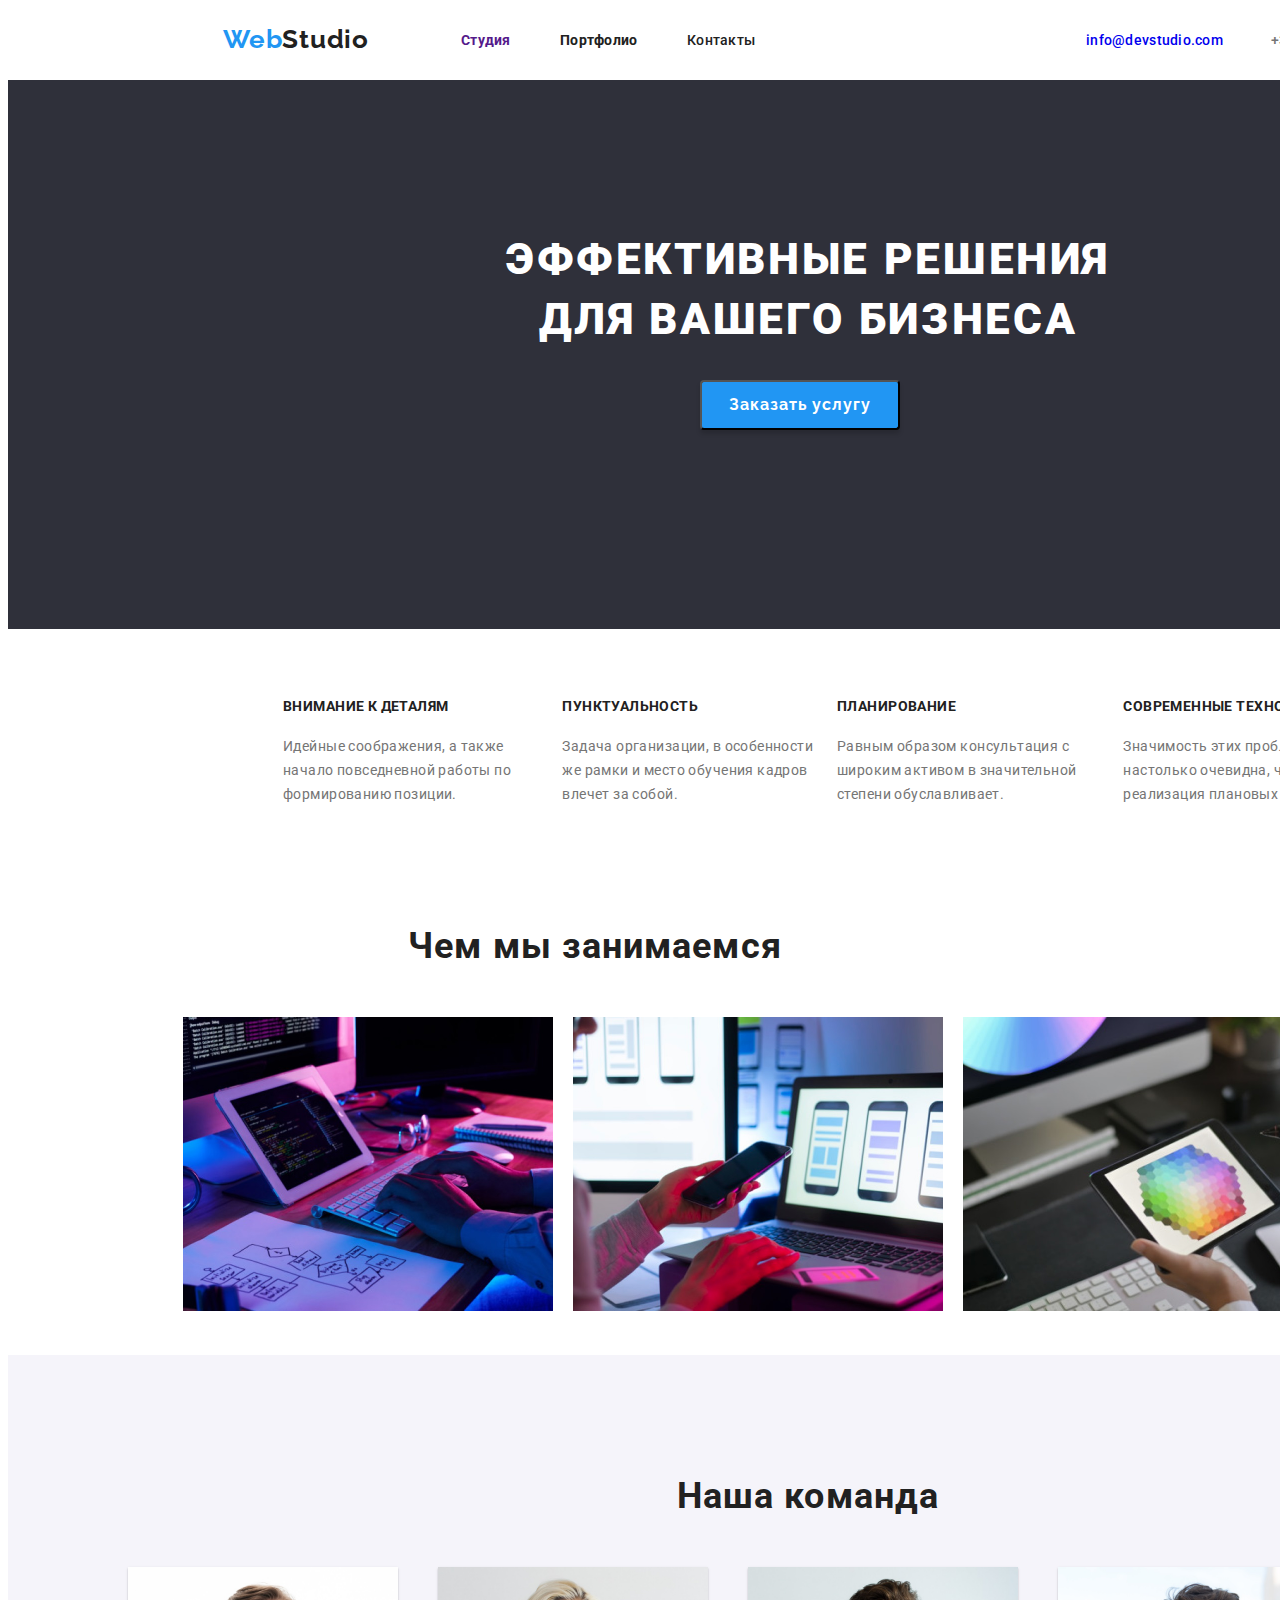
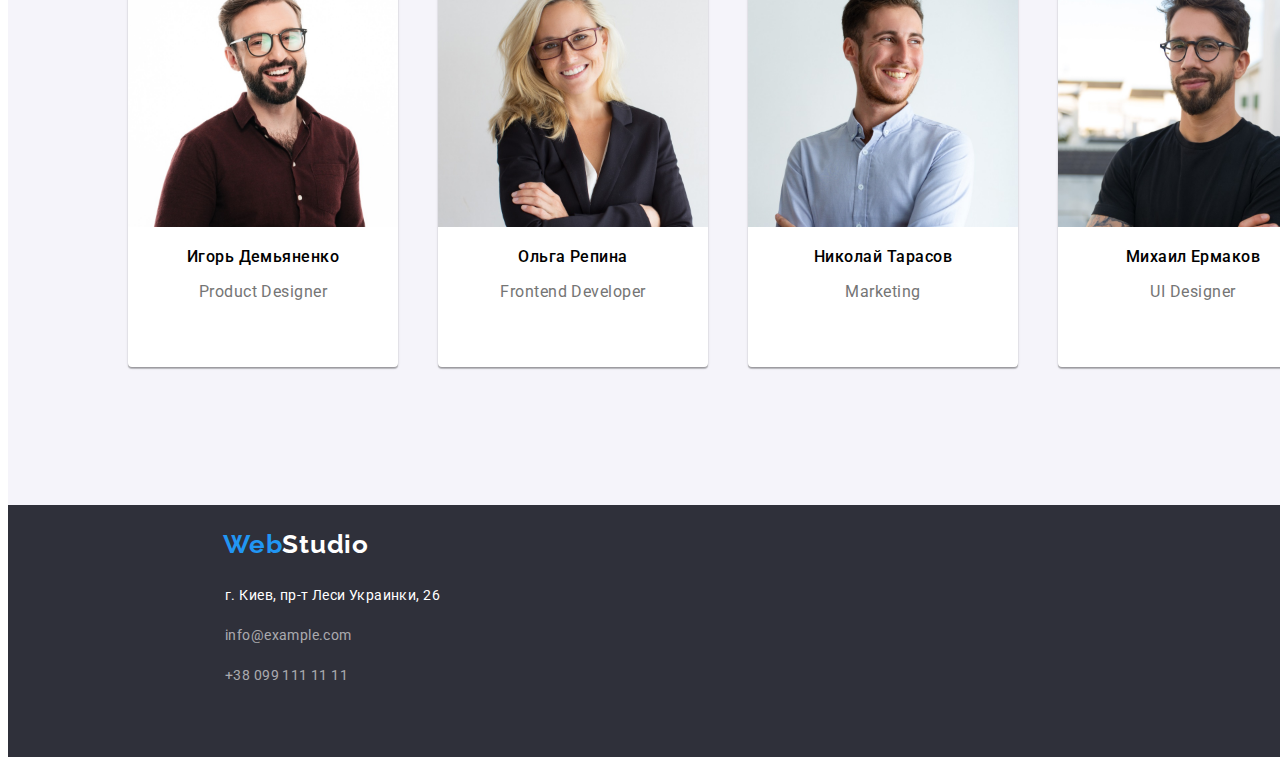
==== commit 172b00f6: "Add files via upload" ====
--- a/index.html
+++ b/index.html
@@ -8,7 +8,7 @@
     
     <link rel="preconnect" href="https://fonts.googleapis.com">
     <link rel="preconnect" href="https://fonts.gstatic.com" crossorigin>
-    <link href="https://fonts.googleapis.com/css2?family=Raleway:wght@700&family=Roboto:wght@400;700;900&display=swap"
+    <link href="https://fonts.googleapis.com/css2?family=Raleway:wght@700&family=Roboto:wght@400;500;700;900&display=swap"
         rel="stylesheet">
     <link rel="stylesheet" href="styles/styles.css">
 </head>
@@ -18,13 +18,13 @@
         <nav>
         <a href="index.html" class="webstudio">Web<span class="say-no-to-inline-styles-black">Studio</span></a>
         <ul class="listfirst">
-        <li><a href="" class="header-studio-index andhover">Студия</a></li>
-        <li><a href="portfolio.html" class="header-contact-portfolio-index andhover">Портфолио</a></li>
-        <li><a href="" class="header-contact andhover">Контакты</a></li></ul>
+        <li><a href="" class="header-studio-index andhover bolder">Студия</a></li>
+        <li><a href="portfolio.html" class="header-contact-portfolio-index andhover bolder">Портфолио</a></li>
+        <li><a href="" class="header-contact andhover bolder">Контакты</a></li></ul>
         </nav>
         <ul class = "listfirst">
-        <li><a href="mailto:info@devstudio.com" class="header-email">info@devstudio.com</a></li>
-        <li><a href="tel:+380961111111" class="header-phone">+38 096 111 11 11</a></li>
+        <li><a href="mailto:info@devstudio.com" class="header-email andhover">info@devstudio.com</a></li>
+        <li><a href="tel:+380961111111" class="header-phone andhover">+38 096 111 11 11</a></li>
         </ul>
     </header>
     <main>
--- a/styles/styles.css
+++ b/styles/styles.css
@@ -53,8 +53,6 @@
   font-size: 14px;
   line-height: 16px;
   letter-spacing: 0.02em;
-
-  color: var(--color-primary);
 }
 
 .header-contact-portfolio-index {
@@ -80,12 +78,14 @@
   top: 32px;
   text-decoration: none;
   font-style: normal;
-  font-weight: 500;
-  font-size: 14px;
-  line-height: 16px;
-  letter-spacing: 0.02em;
-
-  color: #212121;
+  font-size: 14px;
+  line-height: 16px;
+  letter-spacing: 0.02em;
+
+  color: #212121;
+}
+.bolder {
+  font-weight: bold;
 }
 .andhover:hover {
   color: var(--color-primary);
@@ -126,12 +126,12 @@
   padding-bottom: 0px;
 }
 .fblock-button {
+  font-family: Raleway;
   position: absolute;
   width: 200px;
   height: 50px;
   left: 700px;
   top: 380px;
-  background: var(--color-primary);
   box-shadow: 0px 4px 4px rgba(0, 0, 0, 0.15);
   border-radius: 4px;
   font-weight: bold;
@@ -140,6 +140,7 @@
   letter-spacing: 0.06em;
   color: #ffffff;
   cursor: pointer;
+  background-color: var(--color-primary);
 }
 /* 2й блок. тезисы + чем занимаемся */
 .sblockmain {
@@ -353,8 +354,6 @@
   font-size: 14px;
   line-height: 16px;
   letter-spacing: 0.02em;
-
-  color: var(--color-primary);
 }
 .header-contact {
   position: absolute;
@@ -381,9 +380,6 @@
   font-size: 14px;
   line-height: 16px;
   letter-spacing: 0.02em;
-}
-.header-email:hover {
-  color: var(--color-primary);
 }
 .header-phone {
   position: absolute;
@@ -437,9 +433,7 @@
 .button:hover {
   background-color: var(--color-primary);
 }
-.button1 {
-  background: var(--color-primary);
-}
+
 /* stuff */
 .stuffmain {
   width: 1600px;
